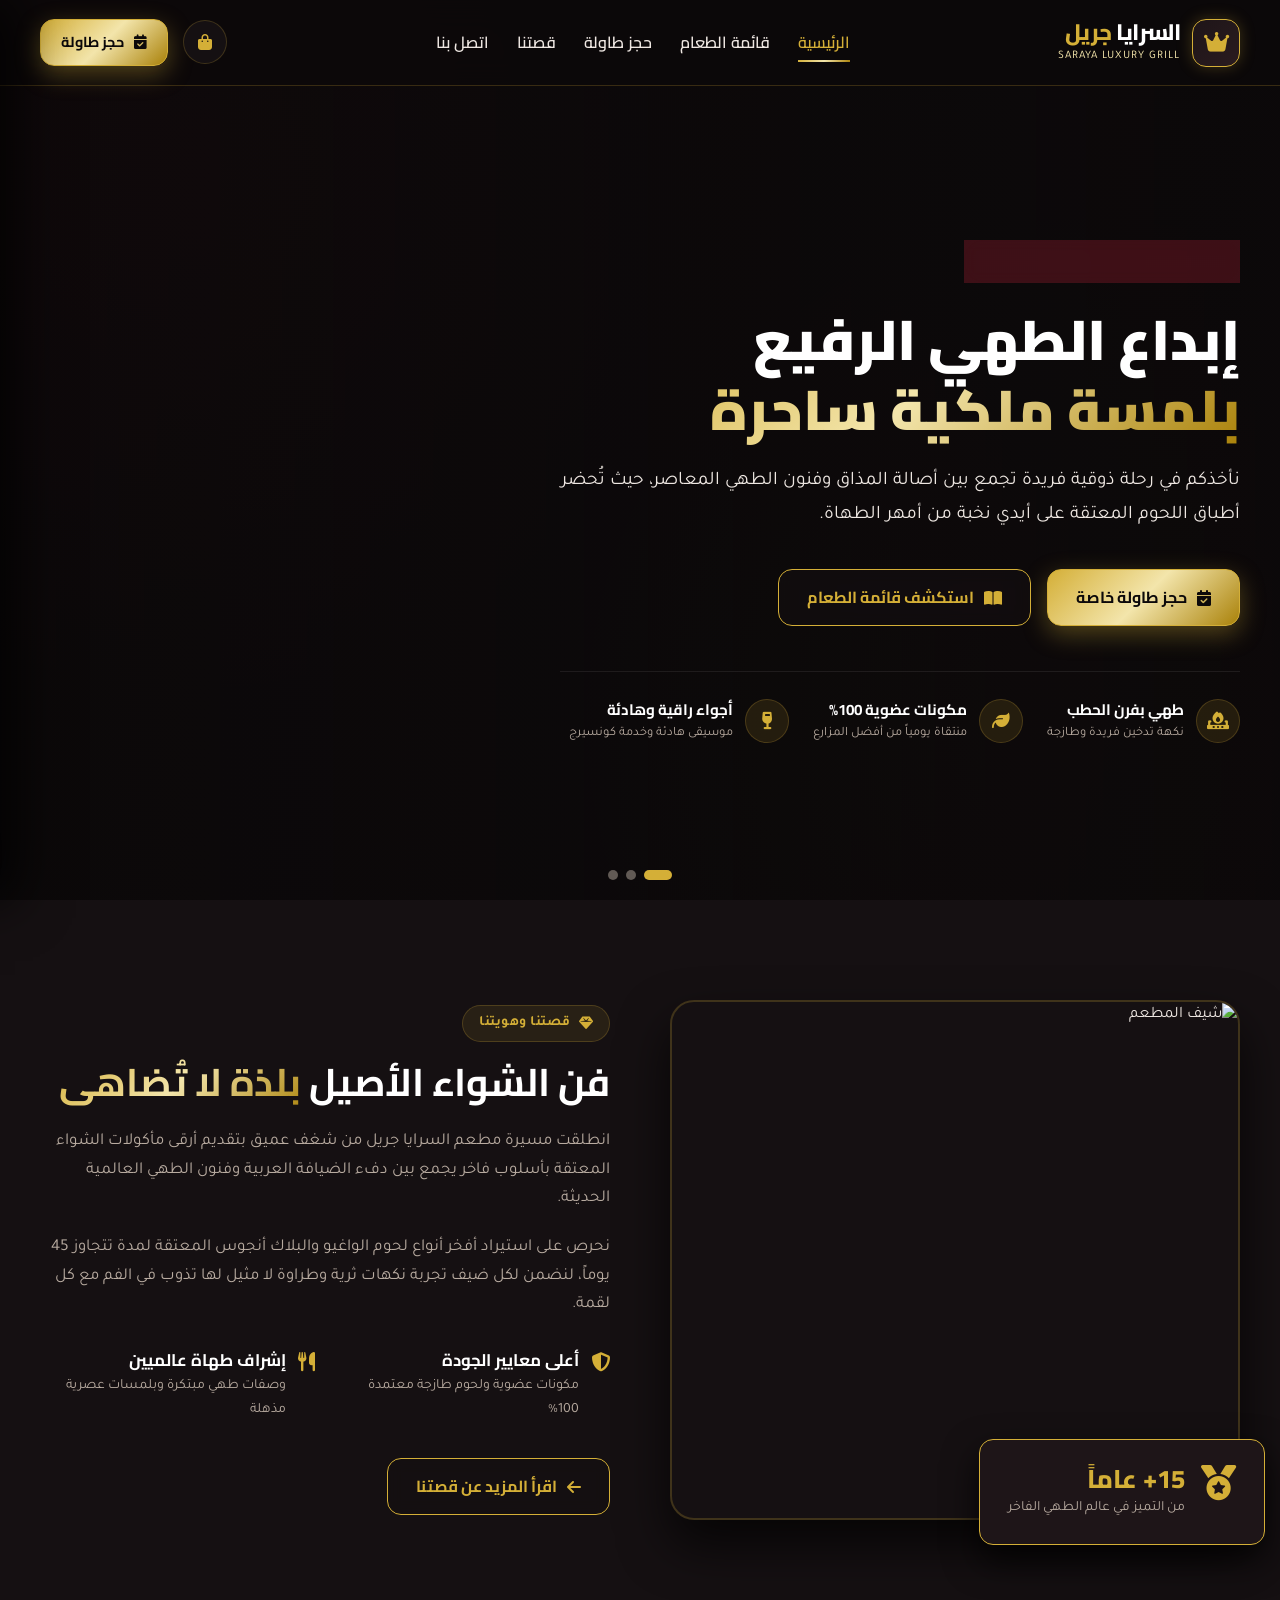
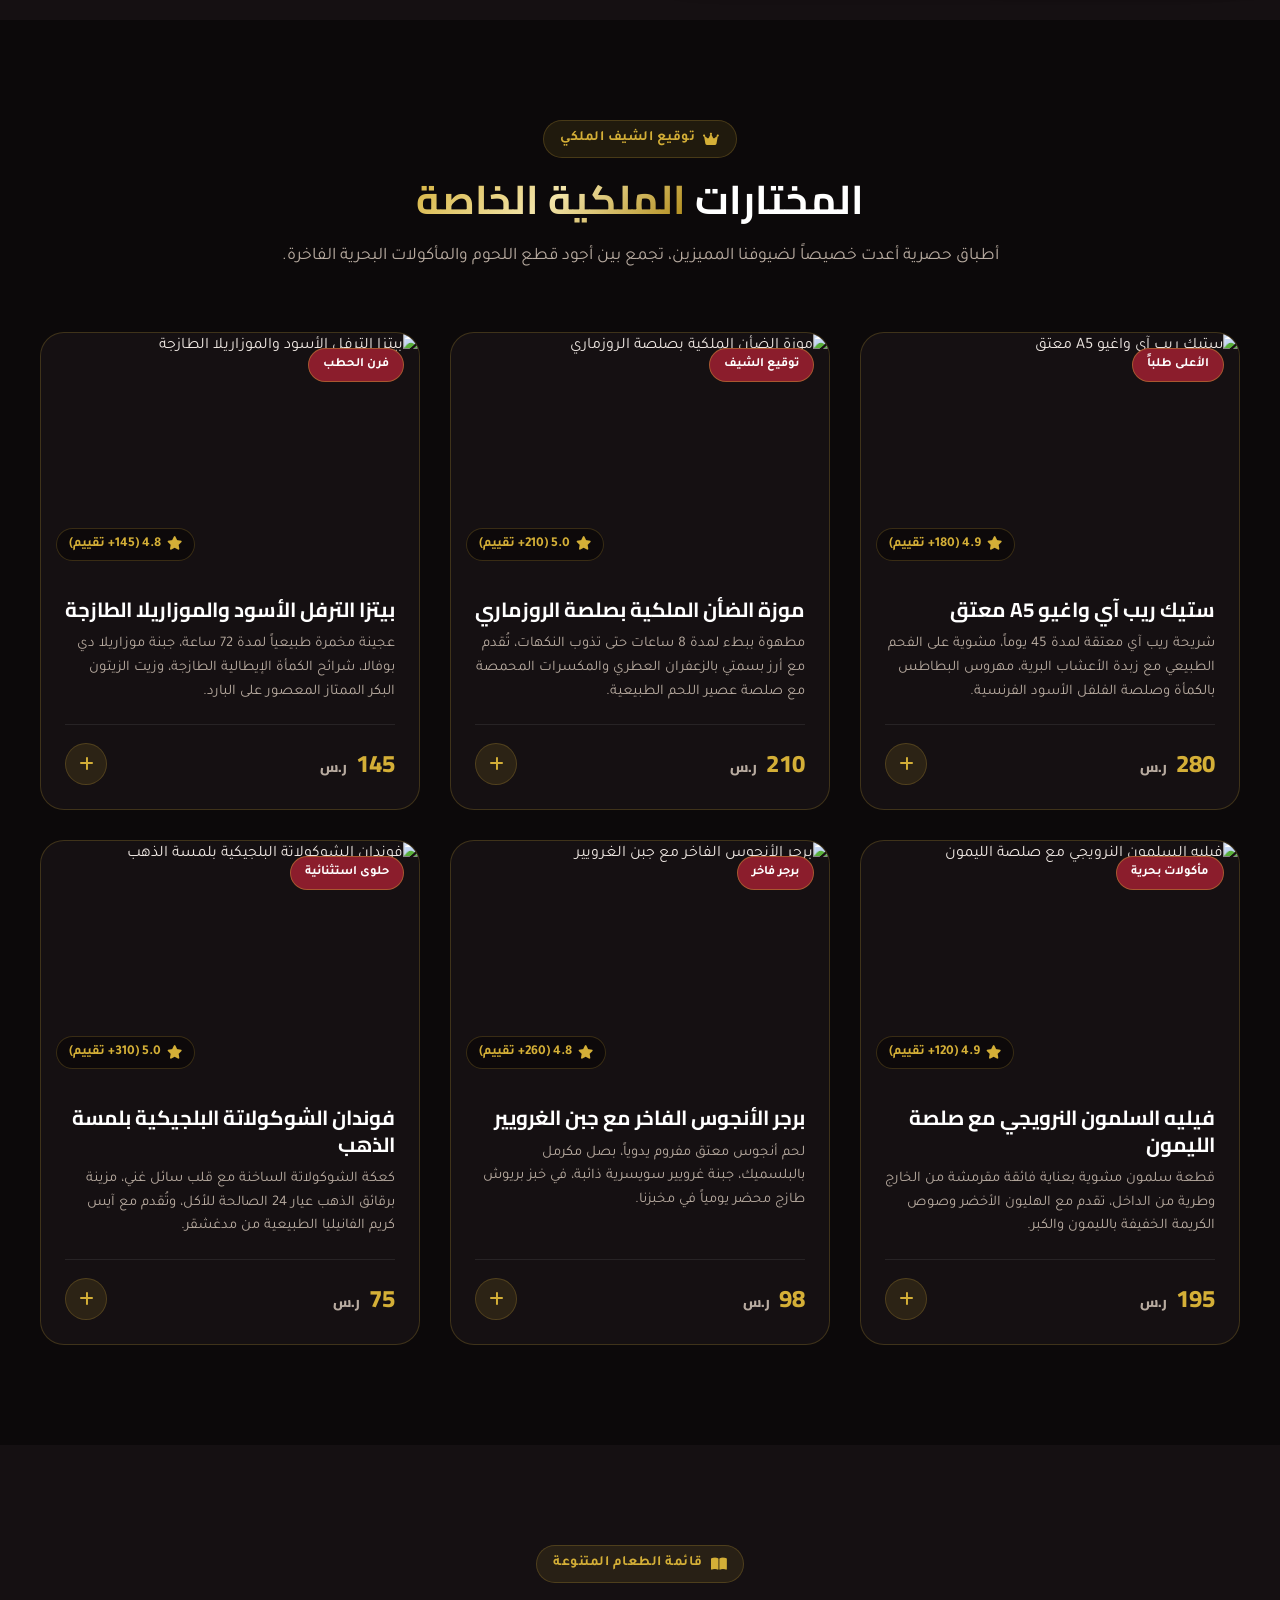
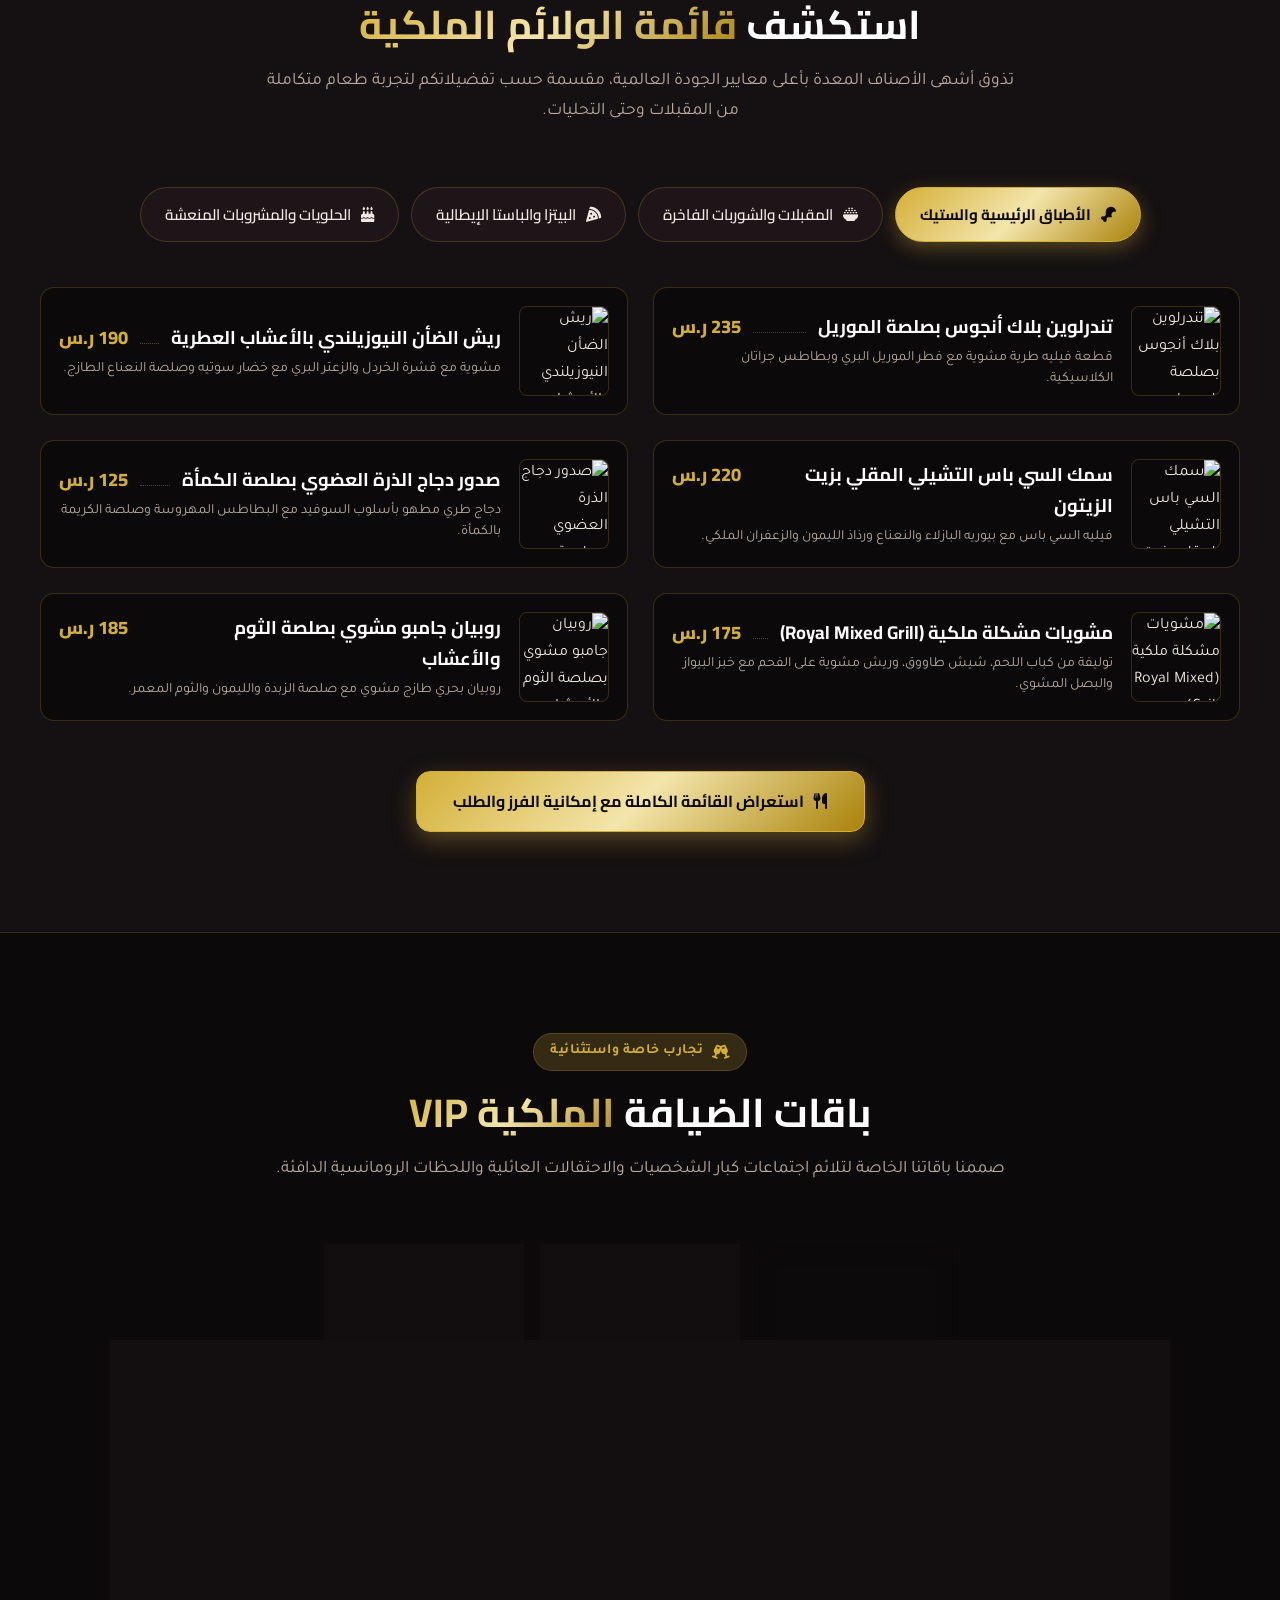
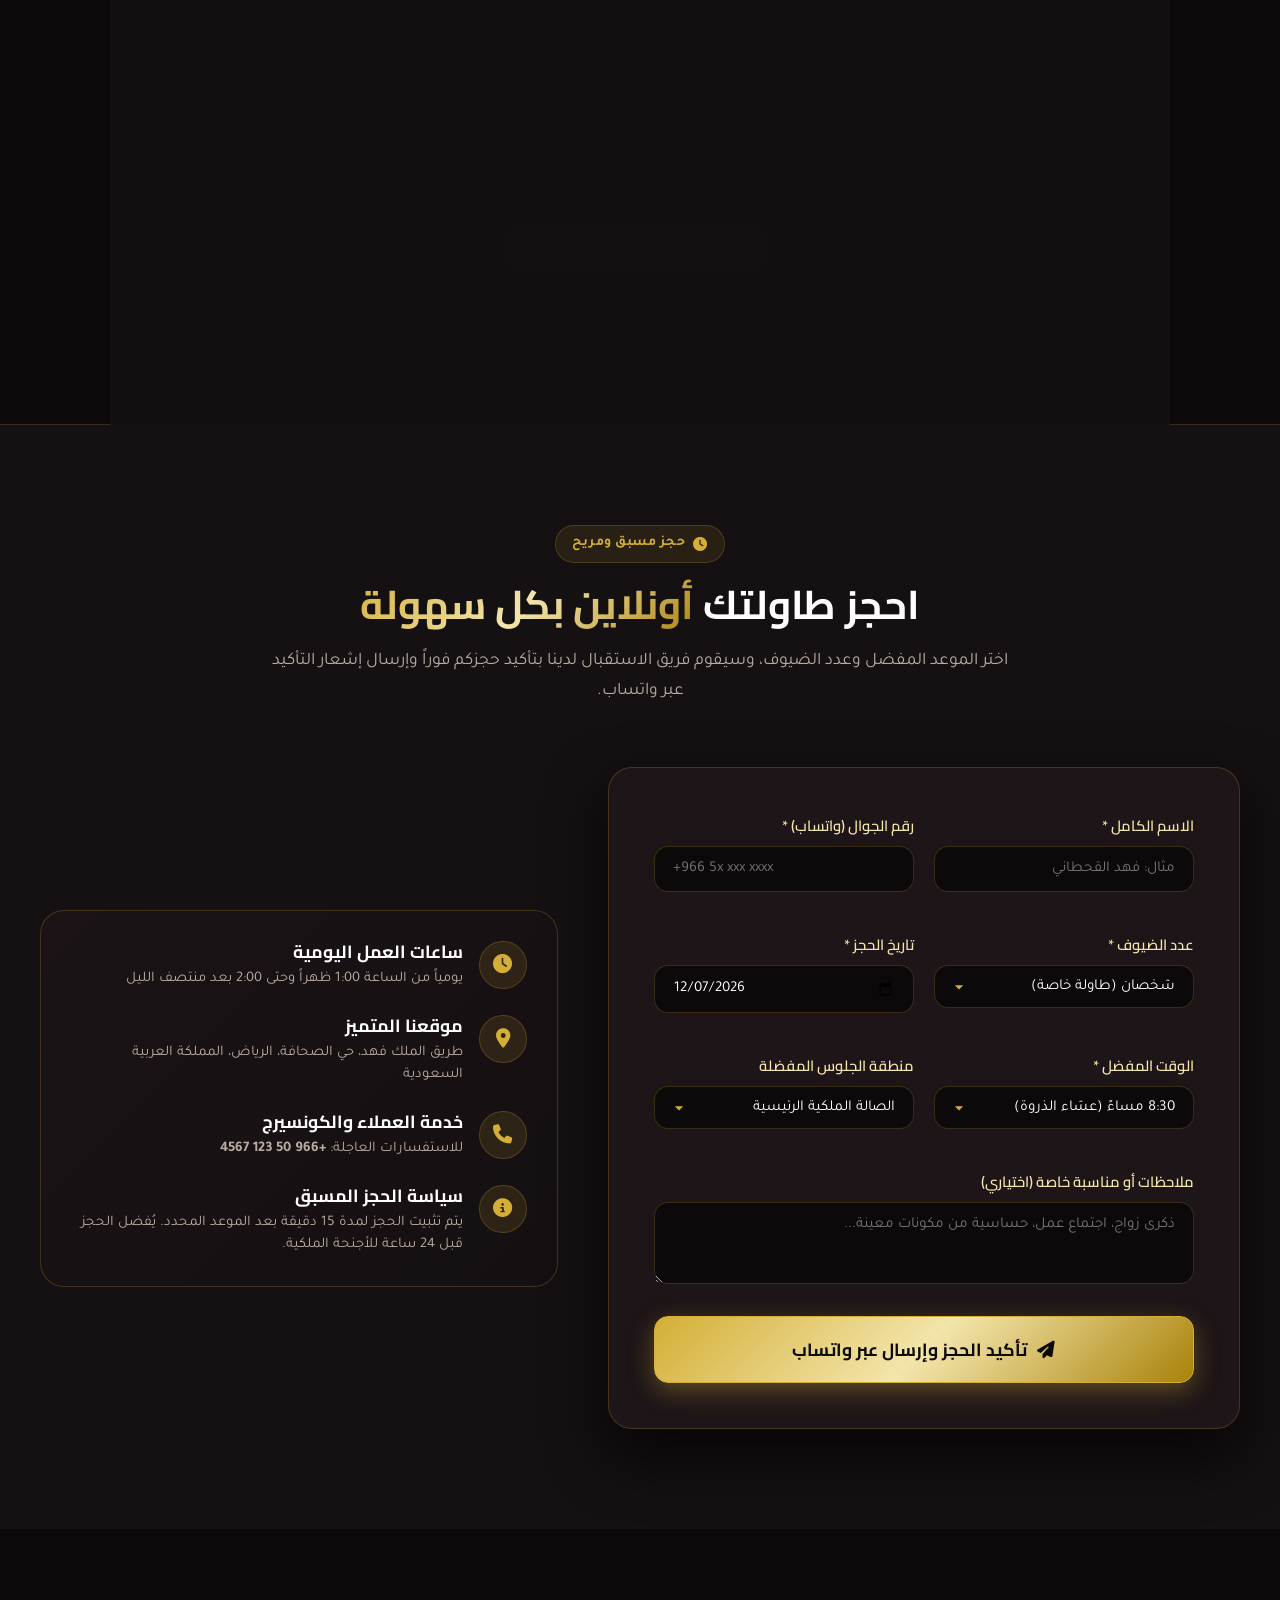
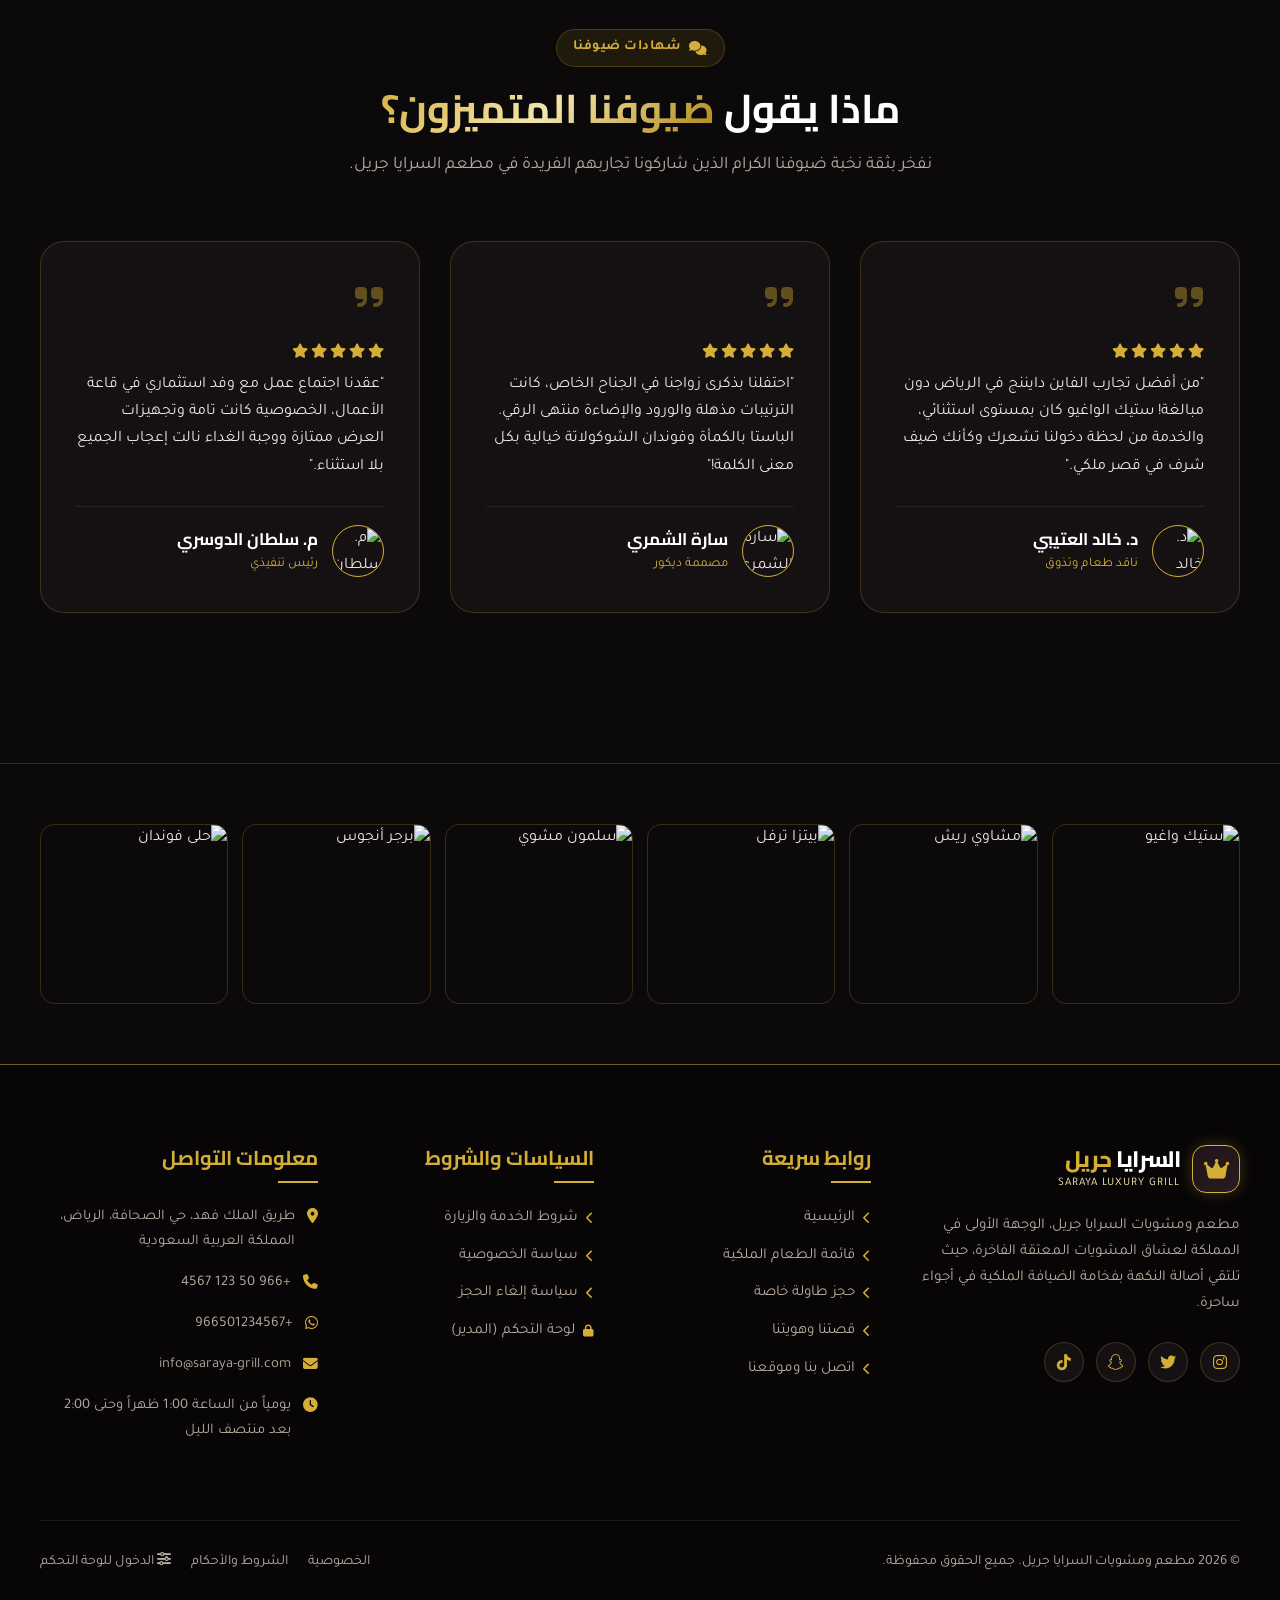
==== index.html @ 63b1f9c8 "Initial commit: Luxury Saraya Grill restaurant with CMS and Cloudflare Pages deployment" ====
<!DOCTYPE html>
<html lang="ar" dir="rtl">
<head>
  <meta charset="UTF-8">
  <meta name="viewport" content="width=device-width, initial-scale=1.0">
  <title data-cms="site_meta_title">مطعم ومشويات السرايا جريل | تجربة المشويات الملكية الفاخرة</title>
  <meta name="description" content="مطعم ومشويات السرايا جريل - أرقى تجارب الطهي والشواء الملكي في المملكة، لحوم معتقة، أطباق عالمية وأجواء فاخرة تناسب النخبة.">
  
  <!-- Font Awesome -->
  <link rel="stylesheet" href="https://cdnjs.cloudflare.com/ajax/libs/font-awesome/6.5.1/css/all.min.css">
  <!-- Swiper CSS -->
  <link rel="stylesheet" href="https://cdn.jsdelivr.net/npm/swiper@11/swiper-bundle.min.css">
  <!-- Custom CSS -->
  <link rel="stylesheet" href="css/style.css">
</head>
<body>

  <!-- ==================== HEADER ==================== -->
  <header class="main-header" id="mainHeader">
    <div class="container header-inner">
      <a href="index.html" class="logo-wrapper">
        <div class="logo-icon">
          <i class="fa-solid fa-crown"></i>
        </div>
        <div class="logo-text">
          <h2 data-cms="brand_name">السرايا <span>جريل</span></h2>
          <p data-cms="brand_sub">SARAYA LUXURY GRILL</p>
        </div>
      </a>

      <nav class="nav-menu">
        <a href="index.html" class="nav-link active">الرئيسية</a>
        <a href="menu.html" class="nav-link">قائمة الطعام</a>
        <a href="reservation.html" class="nav-link">حجز طاولة</a>
        <a href="about.html" class="nav-link">قصتنا</a>
        <a href="contact.html" class="nav-link">اتصل بنا</a>
      </nav>

      <div class="header-actions">
        <button class="cart-toggle-btn" onclick="SarayaApp.toggleCartDrawer(true)" title="سلة الطلبات">
          <i class="fa-solid fa-bag-shopping"></i>
          <span class="cart-badge" style="display:none;">0</span>
        </button>

        <a href="reservation.html" class="btn-luxury" style="padding: 10px 20px; font-size: 0.9rem;">
          <i class="fa-solid fa-calendar-check"></i> حجز طاولة
        </a>

        <div class="mobile-menu-toggle">
          <i class="fa-solid fa-bars"></i>
        </div>
      </div>
    </div>
  </header>

  <!-- ==================== HERO SLIDER ==================== -->
  <section class="hero-slider-section" id="hero">
    <div class="swiper hero-swiper">
      <div class="swiper-wrapper">

        <!-- Slide 1 -->
        <div class="swiper-slide hero-slide" style="background-image: url('https://images.unsplash.com/photo-1544025162-d76694265947?auto=format&fit=crop&w=1920&q=85');">
          <div class="container">
            <div class="hero-slide-content">
              <div class="hero-badge-tag">
                <i class="fa-solid fa-award"></i>
                <span data-cms="hero_badge_1">تجربة طهي استثنائية &bull; نكهات لا تُنسى</span>
              </div>
              <h1 class="hero-title" data-cms="hero_title_1">
                إبداع الطهي الرفيع <em>بلمسة ملكية ساحرة</em>
              </h1>
              <p class="hero-subtitle" data-cms="hero_sub_1">
                نأخذكم في رحلة ذوقية فريدة تجمع بين أصالة المذاق وفنون الطهي المعاصر، حيث تُحضر أطباق اللحوم المعتقة على أيدي نخبة من أمهر الطهاة.
              </p>
              <div class="hero-cta-group">
                <a href="#reservation" class="btn-luxury">
                  <i class="fa-solid fa-calendar-check"></i> حجز طاولة خاصة
                </a>
                <a href="menu.html" class="btn-gold-outline">
                  <i class="fa-solid fa-book-open"></i> استكشف قائمة الطعام
                </a>
              </div>
              <div class="hero-features-strip">
                <div class="hero-feature-item">
                  <div class="icon-circle"><i class="fa-solid fa-fire-burner"></i></div>
                  <div>
                    <div class="feature-title">طهي بفرن الحطب</div>
                    <div class="feature-desc">نكهة تدخين فريدة وطازجة</div>
                  </div>
                </div>
                <div class="hero-feature-item">
                  <div class="icon-circle"><i class="fa-solid fa-leaf"></i></div>
                  <div>
                    <div class="feature-title">مكونات عضوية 100%</div>
                    <div class="feature-desc">منتقاة يومياً من أفضل المزارع</div>
                  </div>
                </div>
                <div class="hero-feature-item">
                  <div class="icon-circle"><i class="fa-solid fa-wine-glass"></i></div>
                  <div>
                    <div class="feature-title">أجواء راقية وهادئة</div>
                    <div class="feature-desc">موسيقى هادئة وخدمة كونسيرج</div>
                  </div>
                </div>
              </div>
            </div>
          </div>
        </div>

        <!-- Slide 2 -->
        <div class="swiper-slide hero-slide" style="background-image: url('https://images.unsplash.com/photo-1517248135467-4c7edcad34c4?auto=format&fit=crop&w=1920&q=85');">
          <div class="container">
            <div class="hero-slide-content">
              <div class="hero-badge-tag">
                <i class="fa-solid fa-champagne-glasses"></i>
                <span data-cms="hero_badge_2">ضيافة فاخرة &bull; مناسبات واحتفالات VIP</span>
              </div>
              <h1 class="hero-title" data-cms="hero_title_2">
                أجواء تنبض بالفخامة <em>لأعز اللحظات</em>
              </h1>
              <p class="hero-subtitle" data-cms="hero_sub_2">
                سواء كنتم تحتفلون بمناسبة سنوية خاصة أو تخططون لعشاء عمل تنفيذي راقٍ، نوفر لكم أجنحة ضيافة ملكية مع خدمة كونسيرج شخصية متكاملة.
              </p>
              <div class="hero-cta-group">
                <a href="#vip" class="btn-luxury">
                  <i class="fa-solid fa-crown"></i> استكشف باقات VIP
                </a>
                <a href="reservation.html" class="btn-gold-outline">
                  <i class="fa-solid fa-door-open"></i> حجز جناح خاص
                </a>
              </div>
            </div>
          </div>
        </div>

        <!-- Slide 3 -->
        <div class="swiper-slide hero-slide" style="background-image: url('https://images.unsplash.com/photo-1550966871-3ed3cdb5ed0c?auto=format&fit=crop&w=1920&q=85');">
          <div class="container">
            <div class="hero-slide-content">
              <div class="hero-badge-tag">
                <i class="fa-solid fa-utensils"></i>
                <span data-cms="hero_badge_3">فنون الطهي العالمية &bull; لحوم واغيو معتقة</span>
              </div>
              <h1 class="hero-title" data-cms="hero_title_3">
                تناغم النكهات <em>وفنون التقديم الراقية</em>
              </h1>
              <p class="hero-subtitle" data-cms="hero_sub_3">
                تذوقوا أطباق الريب آي والستيك الياباني A5 المشوي على الحطب والمبهر بأندر خلطات الأعشاب الطبيعية ولمسات الذهب القابلة للأكل.
              </p>
              <div class="hero-cta-group">
                <a href="menu.html" class="btn-luxury">
                  <i class="fa-solid fa-drumstick-bite"></i> تصفح المشويات
                </a>
                <a href="#reservation" class="btn-gold-outline">
                  <i class="fa-solid fa-phone"></i> تواصل مع الشيف
                </a>
              </div>
            </div>
          </div>
        </div>

      </div>
      <div class="hero-pagination swiper-pagination"></div>
    </div>
  </section>

  <!-- ==================== STORY / ABOUT SECTION ==================== -->
  <section class="section-padding story-section" id="story">
    <div class="container">
      <div class="story-grid">
        <div class="story-image-box">
          <img src="https://images.unsplash.com/photo-1550966871-3ed3cdb5ed0c?auto=format&fit=crop&w=800&q=80" alt="شيف المطعم" class="story-image-main" data-cms-src="story_img">
          <div class="story-badge-card">
            <div class="badge-icon"><i class="fa-solid fa-medal"></i></div>
            <div>
              <h4 data-cms="story_exp_num">15+ عاماً</h4>
              <p data-cms="story_exp_text">من التميز في عالم الطهي الفاخر</p>
            </div>
          </div>
        </div>

        <div class="story-content">
          <div class="section-badge">
            <i class="fa-solid fa-gem"></i> قصتنا وهويتنا
          </div>
          <h2 class="section-title" data-cms="story_title">
            فن الشواء الأصيل <span>بلذة لا تُضاهى</span>
          </h2>
          <p data-cms="story_text_1">
            انطلقت مسيرة مطعم السرايا جريل من شغف عميق بتقديم أرقى مأكولات الشواء المعتقة بأسلوب فاخر يجمع بين دفء الضيافة العربية وفنون الطهي العالمية الحديثة.
          </p>
          <p data-cms="story_text_2">
            نحرص على استيراد أفخر أنواع لحوم الواغيو والبلاك أنجوس المعتقة لمدة تتجاوز 45 يوماً، لنضمن لكل ضيف تجربة نكهات ثرية وطراوة لا مثيل لها تذوب في الفم مع كل لقمة.
          </p>

          <div class="story-features">
            <div class="story-feature">
              <i class="fa-solid fa-shield-halved"></i>
              <div>
                <h5>أعلى معايير الجودة</h5>
                <p>مكونات عضوية ولحوم طازجة معتمدة 100%</p>
              </div>
            </div>
            <div class="story-feature">
              <i class="fa-solid fa-utensils"></i>
              <div>
                <h5>إشراف طهاة عالميين</h5>
                <p>وصفات طهي مبتكرة وبلمسات عصرية مذهلة</p>
              </div>
            </div>
          </div>

          <a href="about.html" class="btn-gold-outline">
            <i class="fa-solid fa-arrow-left"></i> اقرأ المزيد عن قصتنا
          </a>
        </div>
      </div>
    </div>
  </section>

  <!-- ==================== SIGNATURE SPECIALS ==================== -->
  <section class="section-padding specials-section" id="specials">
    <div class="container">
      <div class="section-header">
        <div class="section-badge">
          <i class="fa-solid fa-crown"></i> توقيع الشيف الملكي
        </div>
        <h2 class="section-title">
          المختارات <span>الملكية الخاصة</span>
        </h2>
        <p class="section-desc">
          أطباق حصرية أعدت خصيصاً لضيوفنا المميزين، تجمع بين أجود قطع اللحوم والمأكولات البحرية الفاخرة.
        </p>
      </div>

      <div class="specials-grid" id="specialsGrid">
        <!-- Rendered dynamically by restaurant.js -->
      </div>
    </div>
  </section>

  <!-- ==================== GOURMET MENU TABS ==================== -->
  <section class="section-padding menu-section" id="menu">
    <div class="container">
      <div class="section-header">
        <div class="section-badge">
          <i class="fa-solid fa-book-open"></i> قائمة الطعام المتنوعة
        </div>
        <h2 class="section-title">
          استكشف <span>قائمة الولائم الملكية</span>
        </h2>
        <p class="section-desc">
          تذوق أشهى الأصناف المعدة بأعلى معايير الجودة العالمية، مقسمة حسب تفضيلاتكم لتجربة طعام متكاملة من المقبلات وحتى التحليات.
        </p>
      </div>

      <div class="menu-tabs-wrapper">
        <button class="menu-tab-btn active" data-target="tab-mains">
          <i class="fa-solid fa-drumstick-bite"></i> الأطباق الرئيسية والستيك
        </button>
        <button class="menu-tab-btn" data-target="tab-appetizers">
          <i class="fa-solid fa-bowl-rice"></i> المقبلات والشوربات الفاخرة
        </button>
        <button class="menu-tab-btn" data-target="tab-pizza">
          <i class="fa-solid fa-pizza-slice"></i> البيتزا والباستا الإيطالية
        </button>
        <button class="menu-tab-btn" data-target="tab-desserts">
          <i class="fa-solid fa-cake-candles"></i> الحلويات والمشروبات المنعشة
        </button>
      </div>

      <div id="menuTabsContent">
        <!-- Rendered dynamically by restaurant.js -->
      </div>

      <div class="menu-footer-cta">
        <a href="menu.html" class="btn-luxury" style="padding: 16px 36px;">
          <i class="fa-solid fa-utensils"></i> استعراض القائمة الكاملة مع إمكانية الفرز والطلب
        </a>
      </div>
    </div>
  </section>

  <!-- ==================== VIP PACKAGES SECTION ==================== -->
  <section class="vip-banner-section" id="vip">
    <div class="container">
      <div class="section-header">
        <div class="section-badge" style="background: rgba(212, 175, 55, 0.2);">
          <i class="fa-solid fa-champagne-glasses"></i> تجارب خاصة واستثنائية
        </div>
        <h2 class="section-title">
          باقات الضيافة <span>الملكية VIP</span>
        </h2>
        <p class="section-desc">
          صممنا باقاتنا الخاصة لتلائم اجتماعات كبار الشخصيات والاحتفالات العائلية واللحظات الرومانسية الدافئة.
        </p>
      </div>

      <div class="vip-tabs-nav">
        <button class="vip-tab-btn active" data-pkg="royal">
          <i class="fa-solid fa-gem"></i>
          <span>الأمسية الملكية</span>
          <small>الأكثر طلباً</small>
        </button>
        <button class="vip-tab-btn" data-pkg="business">
          <i class="fa-solid fa-briefcase"></i>
          <span>عشاء الأعمال</span>
          <small>خصوصية تامة</small>
        </button>
        <button class="vip-tab-btn" data-pkg="romantic">
          <i class="fa-solid fa-heart"></i>
          <span>أمسية رومانسية</span>
          <small>طاولة لشخصين</small>
        </button>
      </div>

      <div class="vip-card-display">
        <div class="vip-card-header">
          <div class="vip-price-box">
            <span class="vip-price-num" id="vipPriceNum">1,850</span>
            <span class="vip-price-currency">ر.س</span>
            <span class="vip-price-period" id="vipPricePeriod">/ مناسبة كاملة</span>
          </div>
          <div class="vip-capacity-badge" id="vipCapacityBadge">
            <i class="fa-solid fa-users"></i> حتى 10 ضيوف
          </div>
        </div>

        <p class="vip-pkg-desc" id="vipPkgDesc">
          تجربة فاخرة لا تُنسى في الجناح الملكي الخاص مع طاهٍ مكرس وقائمة طعام متكاملة من 7 أطباق راقية تتضمن الواغيو A5 والكمأة السوداء.
        </p>

        <ul class="vip-features-list" id="vipFeaturesList">
          <li><i class="fa-solid fa-check"></i> طاهٍ شخصي ومساعد مكرسون لطاولتكم طوال الأمسية</li>
          <li><i class="fa-solid fa-check"></i> قائمة تذوق حصرية من 7 أطباق (لحم الواغيو والكمأة الطازجة)</li>
          <li><i class="fa-solid fa-check"></i> مشروبات ترحيبية ومقبلات كانابيه ملكية عند الاستقبال</li>
          <li><i class="fa-solid fa-check"></i> خدمة كونسيرج خاصة وصف سيارات VIP مجاني لجميع الضيوف</li>
        </ul>

        <div class="vip-actions">
          <a href="#" class="btn-luxury" id="vipBookBtn">
            <i class="fa-solid fa-calendar-check"></i> اختيار هذه الباقة والحجز
          </a>
          <a href="#" class="btn-gold-outline" id="vipWaBtn" target="_blank">
            <i class="fa-brands fa-whatsapp"></i> استفسار مباشر عبر واتساب
          </a>
        </div>
      </div>
    </div>
  </section>

  <!-- ==================== RESERVATION FORM ==================== -->
  <section class="section-padding reservation-section" id="reservation">
    <div class="container">
      <div class="section-header">
        <div class="section-badge">
          <i class="fa-solid fa-clock"></i> حجز مسبق ومريح
        </div>
        <h2 class="section-title">
          احجز طاولتك <span>أونلاين بكل سهولة</span>
        </h2>
        <p class="section-desc">
          اختر الموعد المفضل وعدد الضيوف، وسيقوم فريق الاستقبال لدينا بتأكيد حجزكم فوراً وإرسال إشعار التأكيد عبر واتساب.
        </p>
      </div>

      <div class="reservation-grid">
        <div class="reservation-card">
          <form id="reservationForm">
            <div class="form-row">
              <div class="form-group">
                <label class="form-label">الاسم الكامل *</label>
                <input type="text" id="resName" class="form-control" placeholder="مثال: فهد القحطاني" required>
              </div>
              <div class="form-group">
                <label class="form-label">رقم الجوال (واتساب) *</label>
                <input type="tel" id="resPhone" class="form-control" placeholder="+966 5x xxx xxxx" required>
              </div>
            </div>

            <div class="form-row">
              <div class="form-group">
                <label class="form-label">عدد الضيوف *</label>
                <select id="resGuests" class="form-control">
                  <option value="1">شخص واحد</option>
                  <option value="2" selected>شخصان (طاولة خاصة)</option>
                  <option value="3">3 أشخاص</option>
                  <option value="4">4 أشخاص</option>
                  <option value="5">5 أشخاص</option>
                  <option value="6">6 أشخاص (عائلية)</option>
                  <option value="8">8 أشخاص (جناح خاص)</option>
                  <option value="10+">10 أشخاص فأكثر (حفل/وفد)</option>
                </select>
              </div>
              <div class="form-group">
                <label class="form-label">تاريخ الحجز *</label>
                <input type="date" id="resDate" class="form-control" required>
              </div>
            </div>

            <div class="form-row">
              <div class="form-group">
                <label class="form-label">الوقت المفضل *</label>
                <select id="resTime" class="form-control">
                  <option value="1:30 PM">1:30 بعد الظهر (غداء)</option>
                  <option value="2:30 PM">2:30 بعد الظهر (غداء)</option>
                  <option value="4:00 PM">4:00 عصراً</option>
                  <option value="7:00 PM">7:00 مساءً (عشاء مبكر)</option>
                  <option value="8:30 PM" selected>8:30 مساءً (عشاء الذروة)</option>
                  <option value="10:00 PM">10:00 مساءً</option>
                  <option value="11:30 PM">11:30 مساءً</option>
                </select>
              </div>
              <div class="form-group">
                <label class="form-label">منطقة الجلوس المفضلة</label>
                <select id="resZone" class="form-control">
                  <option value="main">الصالة الملكية الرئيسية</option>
                  <option value="terrace">الشرفة الخارجية المطلة (تراس)</option>
                  <option value="vip">الجناح الملكي الخاص VIP</option>
                  <option value="romantic">طاولة رومانسية هادئة</option>
                </select>
              </div>
            </div>

            <div class="form-group">
              <label class="form-label">ملاحظات أو مناسبة خاصة (اختياري)</label>
              <textarea id="resNotes" class="form-control" rows="3" placeholder="ذكرى زواج، اجتماع عمل، حساسية من مكونات معينة..."></textarea>
            </div>

            <button type="submit" class="btn-luxury" style="width: 100%; padding: 16px; font-size: 1.1rem;">
              <i class="fa-solid fa-paper-plane"></i> تأكيد الحجز وإرسال عبر واتساب
            </button>
          </form>
        </div>

        <div class="reservation-info-card">
          <div class="info-item">
            <div class="info-icon"><i class="fa-solid fa-clock"></i></div>
            <div class="info-content">
              <h4>ساعات العمل اليومية</h4>
              <p class="rest-hours">يومياً من الساعة 1:00 ظهراً وحتى 2:00 بعد منتصف الليل</p>
            </div>
          </div>

          <div class="info-item">
            <div class="info-icon"><i class="fa-solid fa-location-dot"></i></div>
            <div class="info-content">
              <h4>موقعنا المتميز</h4>
              <p class="rest-address">طريق الملك فهد، حي الصحافة، الرياض، المملكة العربية السعودية</p>
            </div>
          </div>

          <div class="info-item">
            <div class="info-icon"><i class="fa-solid fa-phone"></i></div>
            <div class="info-content">
              <h4>خدمة العملاء والكونسيرج</h4>
              <p>للاستفسارات العاجلة: <strong class="rest-phone">+966 50 123 4567</strong></p>
            </div>
          </div>

          <div class="info-item">
            <div class="info-icon"><i class="fa-solid fa-circle-info"></i></div>
            <div class="info-content">
              <h4>سياسة الحجز المسبق</h4>
              <p>يتم تثبيت الحجز لمدة 15 دقيقة بعد الموعد المحدد. يُفضل الحجز قبل 24 ساعة للأجنحة الملكية.</p>
            </div>
          </div>
        </div>
      </div>
    </div>
  </section>

  <!-- ==================== TESTIMONIALS ==================== -->
  <section class="section-padding testimonials-section" id="reviews">
    <div class="container">
      <div class="section-header">
        <div class="section-badge">
          <i class="fa-solid fa-comments"></i> شهادات ضيوفنا
        </div>
        <h2 class="section-title">
          ماذا يقول <span>ضيوفنا المتميزون؟</span>
        </h2>
        <p class="section-desc">
          نفخر بثقة نخبة ضيوفنا الكرام الذين شاركونا تجاربهم الفريدة في مطعم السرايا جريل.
        </p>
      </div>

      <div class="swiper reviews-swiper">
        <div class="swiper-wrapper">

          <div class="swiper-slide">
            <div class="testimonial-card">
              <div>
                <div class="quote-icon"><i class="fa-solid fa-quote-right"></i></div>
                <div class="testimonial-stars">
                  <i class="fa-solid fa-star"></i><i class="fa-solid fa-star"></i><i class="fa-solid fa-star"></i><i class="fa-solid fa-star"></i><i class="fa-solid fa-star"></i>
                </div>
                <p class="testimonial-text">
                  "من أفضل تجارب الفاين دايننج في الرياض دون مبالغة! ستيك الواغيو كان بمستوى استثنائي، والخدمة من لحظة دخولنا تشعرك وكأنك ضيف شرف في قصر ملكي."
                </p>
              </div>
              <div class="testimonial-author">
                <img src="https://images.unsplash.com/photo-1507003211169-0a1dd7228f2d?auto=format&fit=crop&w=120&q=80" alt="د. خالد العتيبي" class="author-avatar">
                <div>
                  <div class="author-name">د. خالد العتيبي</div>
                  <div class="author-role">ناقد طعام وتذوق</div>
                </div>
              </div>
            </div>
          </div>

          <div class="swiper-slide">
            <div class="testimonial-card">
              <div>
                <div class="quote-icon"><i class="fa-solid fa-quote-right"></i></div>
                <div class="testimonial-stars">
                  <i class="fa-solid fa-star"></i><i class="fa-solid fa-star"></i><i class="fa-solid fa-star"></i><i class="fa-solid fa-star"></i><i class="fa-solid fa-star"></i>
                </div>
                <p class="testimonial-text">
                  "احتفلنا بذكرى زواجنا في الجناح الخاص، كانت الترتيبات مذهلة والورود والإضاءة منتهى الرقي. الباستا بالكمأة وفوندان الشوكولاتة خيالية بكل معنى الكلمة!"
                </p>
              </div>
              <div class="testimonial-author">
                <img src="https://images.unsplash.com/photo-1534528741775-53994a69daeb?auto=format&fit=crop&w=120&q=80" alt="سارة الشمري" class="author-avatar">
                <div>
                  <div class="author-name">سارة الشمري</div>
                  <div class="author-role">مصممة ديكور</div>
                </div>
              </div>
            </div>
          </div>

          <div class="swiper-slide">
            <div class="testimonial-card">
              <div>
                <div class="quote-icon"><i class="fa-solid fa-quote-right"></i></div>
                <div class="testimonial-stars">
                  <i class="fa-solid fa-star"></i><i class="fa-solid fa-star"></i><i class="fa-solid fa-star"></i><i class="fa-solid fa-star"></i><i class="fa-solid fa-star"></i>
                </div>
                <p class="testimonial-text">
                  "عقدنا اجتماع عمل مع وفد استثماري في قاعة الأعمال، الخصوصية كانت تامة وتجهيزات العرض ممتازة ووجبة الغداء نالت إعجاب الجميع بلا استثناء."
                </p>
              </div>
              <div class="testimonial-author">
                <img src="https://images.unsplash.com/photo-1500648767791-00dcc994a43e?auto=format&fit=crop&w=120&q=80" alt="م. سلطان الدوسري" class="author-avatar">
                <div>
                  <div class="author-name">م. سلطان الدوسري</div>
                  <div class="author-role">رئيس تنفيذي</div>
                </div>
              </div>
            </div>
          </div>

        </div>
        <div class="reviews-pagination swiper-pagination"></div>
      </div>
    </div>
  </section>

  <!-- ==================== GALLERY ==================== -->
  <section class="gallery-section">
    <div class="container">
      <div class="gallery-grid">
        <div class="gallery-item"><img src="https://images.unsplash.com/photo-1544025162-d76694265947?auto=format&fit=crop&w=600&q=80" alt="ستيك واغيو"></div>
        <div class="gallery-item"><img src="https://images.unsplash.com/photo-1555939594-58d7cb561ad1?auto=format&fit=crop&w=600&q=80" alt="مشاوي ريش"></div>
        <div class="gallery-item"><img src="https://images.unsplash.com/photo-1513104890138-7c749659a591?auto=format&fit=crop&w=600&q=80" alt="بيتزا ترفل"></div>
        <div class="gallery-item"><img src="https://images.unsplash.com/photo-1467003909585-2f8a72700288?auto=format&fit=crop&w=600&q=80" alt="سلمون مشوي"></div>
        <div class="gallery-item"><img src="https://images.unsplash.com/photo-1568901346375-23c9450c58cd?auto=format&fit=crop&w=600&q=80" alt="برجر أنجوس"></div>
        <div class="gallery-item"><img src="https://images.unsplash.com/photo-1551024709-8f23befc6f87?auto=format&fit=crop&w=600&q=80" alt="حلى فوندان"></div>
      </div>
    </div>
  </section>

  <!-- ==================== FOOTER ==================== -->
  <footer class="main-footer">
    <div class="container">
      <div class="footer-grid">
        <div class="footer-col">
          <div class="logo-wrapper" style="margin-bottom: 20px;">
            <div class="logo-icon"><i class="fa-solid fa-crown"></i></div>
            <div class="logo-text">
              <h2>السرايا <span>جريل</span></h2>
              <p>SARAYA LUXURY GRILL</p>
            </div>
          </div>
          <p class="footer-desc" data-cms="footer_desc">
            مطعم ومشويات السرايا جريل، الوجهة الأولى في المملكة لعشاق المشويات المعتقة الفاخرة، حيث تلتقي أصالة النكهة بفخامة الضيافة الملكية في أجواء ساحرة.
          </p>
          <div class="footer-social">
            <a href="#" class="social-btn"><i class="fa-brands fa-instagram"></i></a>
            <a href="#" class="social-btn"><i class="fa-brands fa-twitter"></i></a>
            <a href="#" class="social-btn"><i class="fa-brands fa-snapchat"></i></a>
            <a href="#" class="social-btn"><i class="fa-brands fa-tiktok"></i></a>
          </div>
        </div>

        <div class="footer-col">
          <h4>روابط سريعة</h4>
          <ul class="footer-links">
            <li><a href="index.html"><i class="fa-solid fa-chevron-left"></i> الرئيسية</a></li>
            <li><a href="menu.html"><i class="fa-solid fa-chevron-left"></i> قائمة الطعام الملكية</a></li>
            <li><a href="reservation.html"><i class="fa-solid fa-chevron-left"></i> حجز طاولة خاصة</a></li>
            <li><a href="about.html"><i class="fa-solid fa-chevron-left"></i> قصتنا وهويتنا</a></li>
            <li><a href="contact.html"><i class="fa-solid fa-chevron-left"></i> اتصل بنا وموقعنا</a></li>
          </ul>
        </div>

        <div class="footer-col">
          <h4>السياسات والشروط</h4>
          <ul class="footer-links">
            <li><a href="terms.html"><i class="fa-solid fa-chevron-left"></i> شروط الخدمة والزيارة</a></li>
            <li><a href="privacy.html"><i class="fa-solid fa-chevron-left"></i> سياسة الخصوصية</a></li>
            <li><a href="reservation.html#rules"><i class="fa-solid fa-chevron-left"></i> سياسة إلغاء الحجز</a></li>
            <li><a href="admin/index.html"><i class="fa-solid fa-lock"></i> لوحة التحكم (المدير)</a></li>
          </ul>
        </div>

        <div class="footer-col">
          <h4>معلومات التواصل</h4>
          <div class="footer-contact-item">
            <i class="fa-solid fa-location-dot"></i>
            <span class="rest-address">طريق الملك فهد، حي الصحافة، الرياض، المملكة العربية السعودية</span>
          </div>
          <div class="footer-contact-item">
            <i class="fa-solid fa-phone"></i>
            <span class="rest-phone">+966 50 123 4567</span>
          </div>
          <div class="footer-contact-item">
            <i class="fa-brands fa-whatsapp"></i>
            <span class="rest-whatsapp">+966 50 123 4567</span>
          </div>
          <div class="footer-contact-item">
            <i class="fa-solid fa-envelope"></i>
            <span>info@saraya-grill.com</span>
          </div>
          <div class="footer-contact-item">
            <i class="fa-solid fa-clock"></i>
            <span class="rest-hours">يومياً: 1:00 م - 2:00 ص</span>
          </div>
        </div>
      </div>

      <div class="footer-bottom">
        <p>&copy; 2026 مطعم ومشويات السرايا جريل. جميع الحقوق محفوظة.</p>
        <div class="footer-bottom-links">
          <a href="privacy.html">الخصوصية</a>
          <a href="terms.html">الشروط والأحكام</a>
          <a href="admin/index.html"><i class="fa-solid fa-sliders"></i> الدخول للوحة التحكم</a>
        </div>
      </div>
    </div>
  </footer>

  <!-- ==================== CART DRAWER ==================== -->
  <div class="cart-drawer-overlay" id="cartDrawerOverlay" onclick="SarayaApp.toggleCartDrawer(false)"></div>
  <div class="cart-drawer" id="cartDrawer">
    <div class="cart-drawer-header">
      <h3><i class="fa-solid fa-bag-shopping"></i> قائمة طلبك الحالي</h3>
      <button class="cart-drawer-close" onclick="SarayaApp.toggleCartDrawer(false)">
        <i class="fa-solid fa-xmark"></i>
      </button>
    </div>
    <div class="cart-drawer-body" id="cartDrawerBody">
      <!-- Injected by restaurant.js -->
    </div>
    <div class="cart-drawer-footer">
      <div class="cart-total-row">
        <span>المجموع الإجمالي:</span>
        <span class="cart-total-num" id="cartTotalNum">0 ر.س</span>
      </div>
      <button class="btn-luxury" style="width: 100%;" onclick="SarayaApp.checkoutWhatsApp()">
        <i class="fa-brands fa-whatsapp"></i> إرسال الطلب عبر واتساب للتجهيز
      </button>
    </div>
  </div>

  <!-- ==================== DISH DETAIL MODAL ==================== -->
  <div class="dish-modal-overlay" id="dishModalOverlay">
    <div class="dish-modal-box">
      <button class="dish-modal-close" onclick="SarayaApp.closeDishModal()">
        <i class="fa-solid fa-xmark"></i>
      </button>
      <img id="dishModalImg" src="" alt="" class="dish-modal-img">
      <div class="dish-modal-body">
        <div class="dish-modal-top">
          <h3 id="dishModalTitle" style="font-size:1.5rem;">اسم الصنف</h3>
          <div class="dish-modal-price" id="dishModalPrice">0 ر.س</div>
        </div>
        <p class="dish-modal-desc" id="dishModalDesc">وصف الصنف الكامل ومكوناته ومواصفاته الفاخرة.</p>
        <button class="btn-luxury" id="dishModalAddBtn" style="width:100%;">
          <i class="fa-solid fa-plus"></i> إضافة إلى الطلب الآن
        </button>
      </div>
    </div>
  </div>

  <!-- Scripts -->
  <script src="https://cdn.jsdelivr.net/npm/swiper@11/swiper-bundle.min.js"></script>
  <script src="js/restaurant.js"></script>
</body>
</html>
---- css/style.css ----
/* ===================================================================
   مطعم ومشويات السرايا جريل - Saraya Grill Luxury Restaurant
   الملف الرئيسي للأنماط والتصميم الملكي الأصيل
   =================================================================== */

@import url('https://fonts.googleapis.com/css2?family=Cairo:wght@400;600;700;800;900&family=Tajawal:wght@300;400;500;700&display=swap');

:root {
  --bg-main: #0c090a;
  --bg-surface: #151012;
  --bg-surface-elevated: #1e1518;
  --bg-card: rgba(21, 16, 18, 0.85);
  
  --wine-primary: #8b1d2c;
  --wine-hover: #a82337;
  --wine-glow: rgba(139, 29, 44, 0.45);
  
  --gold-accent: #d4af37;
  --gold-hover: #e5c358;
  --gold-light: #f3e5ab;
  --gold-gradient: linear-gradient(135deg, #d4af37 0%, #f3e5ab 50%, #aa820a 100%);
  --gold-glow: rgba(212, 175, 55, 0.25);
  
  --text-main: #ffffff;
  --text-body: #eee7e2;
  --text-muted: #b8aba0;
  
  --border-dark: rgba(212, 175, 55, 0.22);
  --border-dark-strong: rgba(212, 175, 55, 0.5);
  --border-light: rgba(255, 255, 255, 0.08);
  
  --radius-sm: 8px;
  --radius-md: 14px;
  --radius-lg: 24px;
  --radius-full: 9999px;
  
  --font-heading: 'Cairo', sans-serif;
  --font-body: 'Tajawal', sans-serif;
  --transition: all 0.3s cubic-bezier(0.25, 0.8, 0.25, 1);
  --shadow-card: 0 15px 35px rgba(0, 0, 0, 0.6);
  --shadow-gold: 0 8px 30px rgba(212, 175, 55, 0.2);
}

/* Base Reset */
*, *::before, *::after {
  box-sizing: border-box;
  margin: 0;
  padding: 0;
}

html {
  scroll-behavior: smooth;
  font-size: 16px;
  direction: rtl;
}

body {
  font-family: var(--font-body);
  background-color: var(--bg-main);
  color: var(--text-body);
  line-height: 1.7;
  overflow-x: hidden;
  background-image: 
    radial-gradient(circle at 15% 20%, rgba(139, 29, 44, 0.08) 0%, transparent 40%),
    radial-gradient(circle at 85% 80%, rgba(212, 175, 55, 0.05) 0%, transparent 40%);
  background-attachment: fixed;
}

h1, h2, h3, h4, h5, h6 {
  font-family: var(--font-heading);
  color: var(--text-main);
  line-height: 1.3;
  font-weight: 700;
}

a {
  color: inherit;
  text-decoration: none;
  transition: var(--transition);
}

ul {
  list-style: none;
}

img {
  max-width: 100%;
  height: auto;
  display: block;
}

button, input, select, textarea {
  font-family: inherit;
  font-size: inherit;
  color: inherit;
  outline: none;
  border: none;
  background: none;
}

.container {
  width: 100%;
  max-width: 1240px;
  margin-left: auto;
  margin-right: auto;
  padding-left: 20px;
  padding-right: 20px;
}

.section-padding {
  padding: 100px 0;
}

/* ==================== BUTTONS & BADGES ==================== */
.btn-luxury {
  display: inline-flex;
  align-items: center;
  justify-content: center;
  gap: 10px;
  background: var(--gold-gradient);
  color: #0c090a;
  font-family: var(--font-heading);
  font-weight: 700;
  padding: 14px 28px;
  border-radius: var(--radius-md);
  box-shadow: 0 8px 25px rgba(212, 175, 55, 0.35);
  cursor: pointer;
  transition: var(--transition);
  border: 1px solid var(--gold-accent);
}

.btn-luxury:hover {
  transform: translateY(-3px);
  box-shadow: 0 12px 35px rgba(212, 175, 55, 0.55);
  filter: brightness(1.08);
  color: #000;
}

.btn-gold-outline {
  display: inline-flex;
  align-items: center;
  justify-content: center;
  gap: 10px;
  background: rgba(21, 16, 18, 0.6);
  color: var(--gold-accent);
  font-family: var(--font-heading);
  font-weight: 700;
  padding: 14px 28px;
  border-radius: var(--radius-md);
  border: 1.5px solid var(--gold-accent);
  cursor: pointer;
  transition: var(--transition);
  backdrop-filter: blur(8px);
}

.btn-gold-outline:hover {
  background: var(--gold-accent);
  color: #0c090a;
  transform: translateY(-3px);
  box-shadow: 0 10px 25px rgba(212, 175, 55, 0.3);
}

.btn-wine {
  display: inline-flex;
  align-items: center;
  justify-content: center;
  gap: 10px;
  background: linear-gradient(135deg, var(--wine-primary) 0%, #5e111c 100%);
  color: #fff;
  font-family: var(--font-heading);
  font-weight: 700;
  padding: 14px 28px;
  border-radius: var(--radius-md);
  box-shadow: 0 8px 25px var(--wine-glow);
  cursor: pointer;
  transition: var(--transition);
  border: 1px solid rgba(212, 175, 55, 0.3);
}

.btn-wine:hover {
  background: linear-gradient(135deg, var(--wine-hover) 0%, var(--wine-primary) 100%);
  transform: translateY(-3px);
  box-shadow: 0 12px 30px rgba(139, 29, 44, 0.65);
  color: #fff;
}

.section-header {
  text-align: center;
  max-width: 750px;
  margin: 0 auto 60px;
}

.section-badge {
  display: inline-flex;
  align-items: center;
  gap: 8px;
  padding: 6px 16px;
  background: rgba(212, 175, 55, 0.1);
  border: 1px solid var(--border-dark);
  border-radius: var(--radius-full);
  color: var(--gold-accent);
  font-size: 0.88rem;
  font-weight: 600;
  margin-bottom: 16px;
  letter-spacing: 0.5px;
}

.section-title {
  font-size: 2.5rem;
  margin-bottom: 16px;
  position: relative;
}

.section-title span {
  background: var(--gold-gradient);
  -webkit-background-clip: text;
  -webkit-text-fill-color: transparent;
}

.section-desc {
  color: var(--text-muted);
  font-size: 1.1rem;
}

/* ==================== HEADER & NAVBAR ==================== */
.main-header {
  position: fixed;
  top: 0;
  left: 0;
  right: 0;
  z-index: 1000;
  background: rgba(12, 9, 10, 0.88);
  backdrop-filter: blur(15px);
  -webkit-backdrop-filter: blur(15px);
  border-bottom: 1px solid var(--border-dark);
  transition: var(--transition);
}

.header-inner {
  display: flex;
  align-items: center;
  justify-content: space-between;
  height: 85px;
}

.logo-wrapper {
  display: flex;
  align-items: center;
  gap: 12px;
}

.logo-icon {
  width: 48px;
  height: 48px;
  border-radius: var(--radius-md);
  background: linear-gradient(135deg, #1e1518 0%, #2a1b1f 100%);
  border: 1.5px solid var(--gold-accent);
  display: flex;
  align-items: center;
  justify-content: center;
  color: var(--gold-accent);
  font-size: 1.4rem;
  box-shadow: 0 0 15px rgba(212, 175, 55, 0.25);
}

.logo-text h2 {
  font-size: 1.4rem;
  font-weight: 800;
  color: #fff;
  letter-spacing: -0.5px;
}

.logo-text h2 span {
  color: var(--gold-accent);
}

.logo-text p {
  font-size: 0.72rem;
  color: var(--gold-light);
  letter-spacing: 1px;
}

.nav-menu {
  display: flex;
  align-items: center;
  gap: 28px;
}

.nav-link {
  font-family: var(--font-heading);
  font-weight: 600;
  font-size: 1rem;
  color: var(--text-body);
  position: relative;
  padding: 6px 0;
}

.nav-link::after {
  content: '';
  position: absolute;
  bottom: 0;
  left: 0;
  right: 0;
  height: 2px;
  background: var(--gold-gradient);
  transform: scaleX(0);
  transition: var(--transition);
}

.nav-link:hover, .nav-link.active {
  color: var(--gold-accent);
}

.nav-link:hover::after, .nav-link.active::after {
  transform: scaleX(1);
}

.header-actions {
  display: flex;
  align-items: center;
  gap: 15px;
}

.cart-toggle-btn {
  position: relative;
  width: 44px;
  height: 44px;
  border-radius: 50%;
  background: var(--bg-surface);
  border: 1px solid var(--border-dark);
  color: var(--gold-accent);
  display: flex;
  align-items: center;
  justify-content: center;
  cursor: pointer;
  transition: var(--transition);
}

.cart-toggle-btn:hover {
  background: var(--bg-surface-elevated);
  transform: translateY(-2px);
  border-color: var(--gold-accent);
}

.cart-badge {
  position: absolute;
  top: -4px;
  right: -4px;
  background: var(--wine-primary);
  color: #fff;
  font-size: 0.75rem;
  font-weight: 700;
  width: 20px;
  height: 20px;
  border-radius: 50%;
  display: flex;
  align-items: center;
  justify-content: center;
  border: 2px solid var(--bg-main);
}

.mobile-menu-toggle {
  display: none;
  font-size: 1.4rem;
  color: var(--gold-accent);
  cursor: pointer;
  padding: 8px;
}

/* ==================== HERO SLIDER ==================== */
.hero-slider-section {
  position: relative;
  padding-top: 85px;
  min-height: 100vh;
  display: flex;
  align-items: center;
  overflow: hidden;
}

.hero-swiper {
  width: 100%;
  height: 100%;
}

.hero-slide {
  position: relative;
  min-height: calc(100vh - 85px);
  background-size: cover;
  background-position: center;
  display: flex;
  align-items: center;
  padding: 100px 0;
}

.hero-slide::before {
  content: '';
  position: absolute;
  inset: 0;
  background: linear-gradient(
    to left,
    rgba(12, 9, 10, 0.95) 0%,
    rgba(12, 9, 10, 0.8) 50%,
    rgba(12, 9, 10, 0.6) 100%
  );
  z-index: 1;
}

.hero-slide-content {
  position: relative;
  z-index: 2;
  max-width: 680px;
}

.hero-badge-tag {
  display: inline-flex;
  align-items: center;
  gap: 10px;
  padding: 8px 18px;
  background: rgba(139, 29, 44, 0.4);
  border: 1px solid rgba(212, 175, 55, 0.4);
  border-radius: var(--radius-full);
  color: var(--gold-light);
  font-size: 0.9rem;
  margin-bottom: 22px;
  backdrop-filter: blur(6px);
}

.hero-title {
  font-size: 3.5rem;
  font-weight: 900;
  margin-bottom: 20px;
  line-height: 1.25;
}

.hero-title em {
  font-style: normal;
  display: block;
  background: var(--gold-gradient);
  -webkit-background-clip: text;
  -webkit-text-fill-color: transparent;
}

.hero-subtitle {
  font-size: 1.2rem;
  color: var(--text-body);
  margin-bottom: 35px;
  line-height: 1.8;
}

.hero-cta-group {
  display: flex;
  align-items: center;
  gap: 16px;
  flex-wrap: wrap;
  margin-bottom: 45px;
}

.hero-features-strip {
  display: flex;
  align-items: center;
  gap: 24px;
  padding-top: 25px;
  border-top: 1px solid var(--border-light);
  flex-wrap: wrap;
}

.hero-feature-item {
  display: flex;
  align-items: center;
  gap: 12px;
}

.icon-circle {
  width: 44px;
  height: 44px;
  border-radius: 50%;
  background: rgba(212, 175, 55, 0.12);
  border: 1px solid var(--border-dark);
  color: var(--gold-accent);
  display: flex;
  align-items: center;
  justify-content: center;
  font-size: 1.1rem;
}

.feature-title {
  font-family: var(--font-heading);
  font-weight: 700;
  font-size: 0.95rem;
  color: #fff;
}

.feature-desc {
  font-size: 0.8rem;
  color: var(--text-muted);
}

/* ==================== STORY / ABOUT PREVIEW ==================== */
.story-section {
  background: var(--bg-surface);
  position: relative;
  overflow: hidden;
}

.story-grid {
  display: grid;
  grid-template-columns: 1fr 1fr;
  gap: 60px;
  align-items: center;
}

.story-image-box {
  position: relative;
}

.story-image-main {
  width: 100%;
  height: 520px;
  object-fit: cover;
  border-radius: var(--radius-lg);
  border: 2px solid var(--border-dark);
  box-shadow: 0 25px 50px rgba(0,0,0,0.7);
}

.story-badge-card {
  position: absolute;
  bottom: -25px;
  right: -25px;
  background: var(--bg-surface-elevated);
  border: 1.5px solid var(--gold-accent);
  padding: 22px 28px;
  border-radius: var(--radius-md);
  box-shadow: 0 15px 35px rgba(0,0,0,0.8);
  display: flex;
  align-items: center;
  gap: 16px;
}

.story-badge-card .badge-icon {
  font-size: 2.2rem;
  color: var(--gold-accent);
}

.story-badge-card h4 {
  font-size: 1.6rem;
  color: var(--gold-accent);
  font-weight: 800;
}

.story-badge-card p {
  font-size: 0.88rem;
  color: var(--text-muted);
}

.story-content h2 {
  font-size: 2.4rem;
  margin-bottom: 20px;
  line-height: 1.3;
}

.story-content p {
  color: var(--text-muted);
  font-size: 1.05rem;
  margin-bottom: 20px;
}

.story-features {
  display: grid;
  grid-template-columns: 1fr 1fr;
  gap: 20px;
  margin-top: 30px;
  margin-bottom: 35px;
}

.story-feature {
  display: flex;
  align-items: flex-start;
  gap: 12px;
}

.story-feature i {
  color: var(--gold-accent);
  font-size: 1.2rem;
  margin-top: 3px;
}

.story-feature h5 {
  font-size: 1.05rem;
  margin-bottom: 4px;
}

.story-feature p {
  font-size: 0.88rem;
  margin-bottom: 0;
}

/* ==================== SPECIALS / SIGNATURE CARDS ==================== */
.specials-section {
  position: relative;
}

.specials-grid {
  display: grid;
  grid-template-columns: repeat(auto-fit, minmax(350px, 1fr));
  gap: 30px;
}

.special-card {
  background: var(--bg-surface);
  border: 1px solid var(--border-dark);
  border-radius: var(--radius-lg);
  overflow: hidden;
  transition: var(--transition);
  display: flex;
  flex-direction: column;
  position: relative;
}

.special-card:hover {
  transform: translateY(-8px);
  border-color: var(--gold-accent);
  box-shadow: 0 20px 40px rgba(0,0,0,0.8), var(--shadow-gold);
}

.special-img-wrapper {
  position: relative;
  height: 240px;
  overflow: hidden;
}

.special-img-wrapper img {
  width: 100%;
  height: 100%;
  object-fit: cover;
  transition: transform 0.6s ease;
}

.special-card:hover .special-img-wrapper img {
  transform: scale(1.08);
}

.special-tag {
  position: absolute;
  top: 15px;
  right: 15px;
  background: var(--wine-primary);
  color: #fff;
  padding: 5px 14px;
  border-radius: var(--radius-full);
  font-size: 0.8rem;
  font-weight: 700;
  border: 1px solid rgba(212, 175, 55, 0.4);
}

.special-rating {
  position: absolute;
  bottom: 12px;
  left: 15px;
  background: rgba(12, 9, 10, 0.85);
  backdrop-filter: blur(5px);
  padding: 4px 12px;
  border-radius: var(--radius-full);
  display: flex;
  align-items: center;
  gap: 6px;
  color: var(--gold-accent);
  font-size: 0.85rem;
  font-weight: 700;
  border: 1px solid var(--border-dark);
}

.special-body {
  padding: 24px;
  flex: 1;
  display: flex;
  flex-direction: column;
}

.special-title {
  font-size: 1.28rem;
  margin-bottom: 10px;
  transition: var(--transition);
}

.special-card:hover .special-title {
  color: var(--gold-accent);
}

.special-desc {
  color: var(--text-muted);
  font-size: 0.92rem;
  line-height: 1.6;
  margin-bottom: 20px;
  flex: 1;
}

.special-footer {
  display: flex;
  align-items: center;
  justify-content: space-between;
  padding-top: 18px;
  border-top: 1px solid var(--border-light);
}

.special-price {
  font-family: var(--font-heading);
  font-size: 1.5rem;
  font-weight: 800;
  color: var(--gold-accent);
}

.special-price small {
  font-size: 0.88rem;
  color: var(--text-muted);
  margin-right: 4px;
}

.btn-quick-order {
  width: 42px;
  height: 42px;
  border-radius: 50%;
  background: rgba(212, 175, 55, 0.12);
  border: 1px solid var(--border-dark);
  color: var(--gold-accent);
  display: flex;
  align-items: center;
  justify-content: center;
  cursor: pointer;
  transition: var(--transition);
}

.btn-quick-order:hover {
  background: var(--gold-accent);
  color: #0c090a;
  transform: scale(1.1);
  box-shadow: 0 4px 15px rgba(212, 175, 55, 0.4);
}

/* ==================== MENU TABS & ITEMS ==================== */
.menu-section {
  background: var(--bg-surface);
}

.menu-tabs-wrapper {
  display: flex;
  align-items: center;
  justify-content: center;
  gap: 12px;
  flex-wrap: wrap;
  margin-bottom: 45px;
}

.menu-tab-btn {
  display: inline-flex;
  align-items: center;
  gap: 10px;
  padding: 12px 24px;
  border-radius: var(--radius-full);
  background: var(--bg-surface-elevated);
  border: 1px solid var(--border-dark);
  color: var(--text-body);
  font-family: var(--font-heading);
  font-weight: 600;
  font-size: 0.95rem;
  cursor: pointer;
  transition: var(--transition);
}

.menu-tab-btn:hover {
  border-color: var(--gold-accent);
  color: var(--gold-accent);
  transform: translateY(-2px);
}

.menu-tab-btn.active {
  background: var(--gold-gradient);
  color: #0c090a;
  border-color: var(--gold-accent);
  font-weight: 700;
  box-shadow: 0 6px 20px rgba(212, 175, 55, 0.35);
}

.menu-items-grid {
  display: grid;
  grid-template-columns: repeat(auto-fit, minmax(460px, 1fr));
  gap: 25px;
}

.menu-item-row {
  display: flex;
  align-items: center;
  gap: 18px;
  padding: 18px;
  background: var(--bg-main);
  border: 1px solid var(--border-dark);
  border-radius: var(--radius-md);
  transition: var(--transition);
  cursor: pointer;
}

.menu-item-row:hover {
  border-color: var(--gold-accent);
  transform: translateX(-4px);
  box-shadow: 0 10px 25px rgba(0, 0, 0, 0.5);
}

.menu-item-thumb {
  width: 90px;
  height: 90px;
  flex-shrink: 0;
  border-radius: var(--radius-sm);
  overflow: hidden;
  border: 1px solid var(--border-dark);
}

.menu-item-thumb img {
  width: 100%;
  height: 100%;
  object-fit: cover;
  transition: transform 0.5s ease;
}

.menu-item-row:hover .menu-item-thumb img {
  transform: scale(1.1);
}

.menu-item-info {
  flex: 1;
}

.menu-item-top {
  display: flex;
  align-items: baseline;
  justify-content: space-between;
  margin-bottom: 6px;
}

.menu-item-title {
  font-family: var(--font-heading);
  font-size: 1.15rem;
  font-weight: 700;
  color: #fff;
}

.menu-item-row:hover .menu-item-title {
  color: var(--gold-accent);
}

.menu-item-dots {
  flex: 1;
  border-bottom: 1px dotted rgba(212, 175, 55, 0.35);
  margin: 0 12px;
}

.menu-item-price {
  font-family: var(--font-heading);
  font-size: 1.15rem;
  font-weight: 800;
  color: var(--gold-accent);
  white-space: nowrap;
}

.menu-item-desc {
  color: var(--text-muted);
  font-size: 0.88rem;
  line-height: 1.5;
  margin: 0;
}

.menu-footer-cta {
  text-align: center;
  margin-top: 50px;
}

/* ==================== VIP PACKAGES SECTION ==================== */
.vip-banner-section {
  position: relative;
  padding: 100px 0;
  background: 
    linear-gradient(rgba(12, 9, 10, 0.92), rgba(12, 9, 10, 0.92)),
    url('https://images.unsplash.com/photo-1544025162-d76694265947?auto=format&fit=crop&w=1920&q=80') center/cover fixed;
  border-top: 1px solid var(--border-dark);
  border-bottom: 1px solid var(--border-dark);
}

.vip-tabs-nav {
  display: flex;
  justify-content: center;
  gap: 16px;
  flex-wrap: wrap;
  margin-bottom: 45px;
}

.vip-tab-btn {
  display: flex;
  flex-direction: column;
  align-items: center;
  gap: 6px;
  padding: 16px 28px;
  background: rgba(21, 16, 18, 0.85);
  border: 1.5px solid var(--border-dark);
  border-radius: var(--radius-md);
  color: var(--text-body);
  cursor: pointer;
  transition: var(--transition);
  min-width: 200px;
  backdrop-filter: blur(8px);
}

.vip-tab-btn i {
  font-size: 1.5rem;
  color: var(--gold-accent);
}

.vip-tab-btn span {
  font-family: var(--font-heading);
  font-weight: 700;
  font-size: 1.05rem;
}

.vip-tab-btn small {
  font-size: 0.78rem;
  color: var(--text-muted);
}

.vip-tab-btn.active {
  background: rgba(139, 29, 44, 0.5);
  border-color: var(--gold-accent);
  box-shadow: 0 0 25px rgba(212, 175, 55, 0.35);
}

.vip-tab-btn.active span {
  color: var(--gold-accent);
}

.vip-card-display {
  max-width: 880px;
  margin: 0 auto;
  background: rgba(21, 16, 18, 0.95);
  border: 2px solid var(--gold-accent);
  border-radius: var(--radius-lg);
  padding: 45px;
  box-shadow: 0 25px 60px rgba(0,0,0,0.8), var(--shadow-gold);
  backdrop-filter: blur(15px);
}

.vip-card-header {
  display: flex;
  align-items: center;
  justify-content: space-between;
  border-bottom: 1px solid var(--border-dark);
  padding-bottom: 25px;
  margin-bottom: 25px;
  flex-wrap: wrap;
  gap: 20px;
}

.vip-price-box {
  display: flex;
  align-items: baseline;
  gap: 8px;
}

.vip-price-num {
  font-size: 3rem;
  font-family: var(--font-heading);
  font-weight: 900;
  color: var(--gold-accent);
}

.vip-price-currency {
  font-size: 1.2rem;
  color: var(--gold-light);
}

.vip-price-period {
  font-size: 0.9rem;
  color: var(--text-muted);
}

.vip-capacity-badge {
  display: inline-flex;
  align-items: center;
  gap: 8px;
  padding: 8px 18px;
  background: rgba(212, 175, 55, 0.15);
  border: 1px solid var(--gold-accent);
  border-radius: var(--radius-full);
  color: var(--gold-accent);
  font-weight: 700;
  font-size: 0.92rem;
}

.vip-pkg-desc {
  font-size: 1.15rem;
  color: var(--text-body);
  margin-bottom: 30px;
  line-height: 1.7;
}

.vip-features-list {
  display: grid;
  grid-template-columns: 1fr 1fr;
  gap: 16px;
  margin-bottom: 35px;
}

.vip-features-list li {
  display: flex;
  align-items: flex-start;
  gap: 12px;
  font-size: 0.98rem;
  color: #fff;
}

.vip-features-list li i {
  color: var(--gold-accent);
  margin-top: 4px;
}

.vip-actions {
  display: flex;
  align-items: center;
  gap: 16px;
  flex-wrap: wrap;
}

/* ==================== RESERVATION SECTION ==================== */
.reservation-section {
  position: relative;
  background: var(--bg-surface);
}

.reservation-grid {
  display: grid;
  grid-template-columns: 1.1fr 0.9fr;
  gap: 50px;
  align-items: center;
}

.reservation-card {
  background: var(--bg-surface-elevated);
  border: 1.5px solid var(--border-dark);
  border-radius: var(--radius-lg);
  padding: 45px;
  box-shadow: 0 25px 60px rgba(0, 0, 0, 0.7);
  position: relative;
  transition: var(--transition);
}

.form-row {
  display: grid;
  grid-template-columns: 1fr 1fr;
  gap: 20px;
  margin-bottom: 20px;
}

.form-group {
  margin-bottom: 20px;
}

.form-label {
  display: block;
  font-family: var(--font-heading);
  font-size: 0.92rem;
  font-weight: 600;
  color: var(--gold-light);
  margin-bottom: 8px;
}

.form-control {
  width: 100%;
  padding: 13px 18px;
  background: var(--bg-main);
  border: 1.5px solid var(--border-dark);
  border-radius: var(--radius-md);
  color: #fff;
  font-size: 0.95rem;
  transition: var(--transition);
}

.form-control:focus {
  border-color: var(--gold-accent);
  box-shadow: 0 0 15px rgba(212, 175, 55, 0.25);
}

select.form-control {
  appearance: none;
  background-image: url("data:image/svg+xml;charset=UTF-8,%3csvg xmlns='http://www.w3.org/2000/svg' viewBox='0 0 24 24' fill='%23d4af37'%3e%3cpath d='M7 10l5 5 5-5z'/%3e%3c/svg%3e");
  background-repeat: no-repeat;
  background-position: left 14px center;
  background-size: 20px;
  padding-left: 40px;
}

.reservation-info-card {
  padding: 30px;
  background: linear-gradient(135deg, rgba(30, 21, 24, 0.7) 0%, rgba(21, 16, 18, 0.9) 100%);
  border: 1px solid var(--border-dark);
  border-radius: var(--radius-lg);
}

.info-item {
  display: flex;
  align-items: flex-start;
  gap: 16px;
  margin-bottom: 25px;
}

.info-item:last-child {
  margin-bottom: 0;
}

.info-icon {
  width: 48px;
  height: 48px;
  border-radius: 50%;
  background: rgba(212, 175, 55, 0.12);
  border: 1px solid var(--border-dark);
  color: var(--gold-accent);
  display: flex;
  align-items: center;
  justify-content: center;
  font-size: 1.2rem;
  flex-shrink: 0;
}

.info-content h4 {
  font-size: 1.1rem;
  margin-bottom: 4px;
}

.info-content p {
  color: var(--text-muted);
  font-size: 0.92rem;
  line-height: 1.5;
}

/* ==================== TESTIMONIALS / REVIEWS ==================== */
.testimonials-section {
  position: relative;
  overflow: hidden;
}

.reviews-swiper {
  padding-bottom: 50px !important;
}

.testimonial-card {
  background: var(--bg-surface);
  border: 1px solid var(--border-dark);
  border-radius: var(--radius-lg);
  padding: 35px;
  display: flex;
  flex-direction: column;
  justify-content: space-between;
  min-height: 280px;
  transition: var(--transition);
}

.testimonial-card:hover {
  border-color: var(--gold-accent);
  transform: translateY(-5px);
  box-shadow: 0 15px 35px rgba(0,0,0,0.6);
}

.quote-icon {
  font-size: 2rem;
  color: var(--gold-accent);
  opacity: 0.4;
  margin-bottom: 12px;
}

.testimonial-stars {
  color: var(--gold-accent);
  font-size: 0.9rem;
  margin-bottom: 14px;
  display: flex;
  gap: 3px;
}

.testimonial-text {
  color: var(--text-body);
  font-size: 1rem;
  line-height: 1.7;
  margin-bottom: 25px;
}

.testimonial-author {
  display: flex;
  align-items: center;
  gap: 14px;
  border-top: 1px solid var(--border-light);
  padding-top: 18px;
}

.author-avatar {
  width: 52px;
  height: 52px;
  border-radius: 50%;
  object-fit: cover;
  border: 1.5px solid var(--gold-accent);
}

.author-name {
  font-family: var(--font-heading);
  font-weight: 700;
  font-size: 1.05rem;
  color: #fff;
}

.author-role {
  font-size: 0.82rem;
  color: var(--gold-accent);
}

/* Swiper Pagination Styling */
.swiper-pagination-bullet {
  background: var(--text-muted) !important;
  opacity: 0.5;
  width: 10px;
  height: 10px;
  transition: var(--transition);
}

.swiper-pagination-bullet-active {
  background: var(--gold-accent) !important;
  opacity: 1;
  width: 28px;
  border-radius: 6px;
}

/* ==================== GALLERY ==================== */
.gallery-section {
  padding: 60px 0;
  border-top: 1px solid var(--border-dark);
}

.gallery-grid {
  display: grid;
  grid-template-columns: repeat(6, 1fr);
  gap: 14px;
}

.gallery-item {
  position: relative;
  height: 180px;
  border-radius: var(--radius-md);
  overflow: hidden;
  border: 1px solid var(--border-dark);
}

.gallery-item img {
  width: 100%;
  height: 100%;
  object-fit: cover;
  transition: transform 0.6s ease;
}

.gallery-item:hover img {
  transform: scale(1.15);
}

.gallery-item::after {
  content: '';
  position: absolute;
  inset: 0;
  background: rgba(12, 9, 10, 0.4);
  opacity: 0;
  transition: var(--transition);
}

.gallery-item:hover::after {
  opacity: 1;
}

/* ==================== FOOTER ==================== */
.main-footer {
  background: #070506;
  border-top: 1px solid var(--border-dark-strong);
  padding: 80px 0 30px;
  position: relative;
}

.footer-grid {
  display: grid;
  grid-template-columns: 1.4fr 1fr 1fr 1.2fr;
  gap: 45px;
  margin-bottom: 60px;
}

.footer-col h4 {
  font-size: 1.25rem;
  color: var(--gold-accent);
  margin-bottom: 22px;
  position: relative;
  padding-bottom: 12px;
}

.footer-col h4::after {
  content: '';
  position: absolute;
  bottom: 0;
  right: 0;
  width: 40px;
  height: 2px;
  background: var(--gold-accent);
}

.footer-desc {
  color: var(--text-muted);
  font-size: 0.95rem;
  line-height: 1.7;
  margin-bottom: 25px;
}

.footer-social {
  display: flex;
  gap: 12px;
}

.social-btn {
  width: 40px;
  height: 40px;
  border-radius: 50%;
  background: var(--bg-surface);
  border: 1px solid var(--border-dark);
  color: var(--gold-accent);
  display: flex;
  align-items: center;
  justify-content: center;
  transition: var(--transition);
}

.social-btn:hover {
  background: var(--gold-accent);
  color: #000;
  transform: translateY(-3px);
}

.footer-links li {
  margin-bottom: 12px;
}

.footer-links a {
  color: var(--text-muted);
  font-size: 0.95rem;
  display: flex;
  align-items: center;
  gap: 8px;
  transition: var(--transition);
}

.footer-links a:hover {
  color: var(--gold-accent);
  transform: translateX(-5px);
}

.footer-links a i {
  font-size: 0.75rem;
  color: var(--gold-accent);
}

.footer-contact-item {
  display: flex;
  align-items: flex-start;
  gap: 12px;
  margin-bottom: 16px;
  color: var(--text-muted);
  font-size: 0.92rem;
}

.footer-contact-item i {
  color: var(--gold-accent);
  margin-top: 4px;
}

.footer-bottom {
  display: flex;
  align-items: center;
  justify-content: space-between;
  border-top: 1px solid var(--border-light);
  padding-top: 30px;
  flex-wrap: wrap;
  gap: 15px;
  color: var(--text-muted);
  font-size: 0.88rem;
}

.footer-bottom-links {
  display: flex;
  gap: 20px;
}

.footer-bottom-links a:hover {
  color: var(--gold-accent);
}

/* ==================== CART / ORDER DRAWER ==================== */
.cart-drawer-overlay {
  position: fixed;
  inset: 0;
  background: rgba(0,0,0,0.7);
  backdrop-filter: blur(5px);
  z-index: 1999;
  opacity: 0;
  visibility: hidden;
  transition: var(--transition);
}

.cart-drawer-overlay.active {
  opacity: 1;
  visibility: visible;
}

.cart-drawer {
  position: fixed;
  top: 0;
  left: 0;
  bottom: 0;
  width: 100%;
  max-width: 440px;
  background: var(--bg-surface-elevated);
  border-right: 1.5px solid var(--border-dark);
  z-index: 2000;
  transform: translateX(-100%);
  transition: transform 0.4s cubic-bezier(0.25, 0.8, 0.25, 1);
  display: flex;
  flex-direction: column;
  box-shadow: 15px 0 50px rgba(0,0,0,0.8);
}

.cart-drawer.active {
  transform: translateX(0);
}

.cart-drawer-header {
  padding: 24px;
  border-bottom: 1px solid var(--border-dark);
  display: flex;
  align-items: center;
  justify-content: space-between;
}

.cart-drawer-header h3 {
  font-size: 1.25rem;
  display: flex;
  align-items: center;
  gap: 10px;
  color: var(--gold-accent);
}

.cart-drawer-close {
  font-size: 1.3rem;
  color: var(--text-muted);
  cursor: pointer;
  padding: 4px;
}

.cart-drawer-close:hover {
  color: #fff;
}

.cart-drawer-body {
  padding: 24px;
  flex: 1;
  overflow-y: auto;
}

.cart-empty-state {
  text-align: center;
  padding: 60px 20px;
  color: var(--text-muted);
}

.cart-empty-state i {
  font-size: 3.5rem;
  color: var(--border-dark);
  margin-bottom: 18px;
}

.cart-item-row {
  display: flex;
  align-items: center;
  gap: 14px;
  padding: 14px 0;
  border-bottom: 1px solid var(--border-light);
}

.cart-item-img {
  width: 60px;
  height: 60px;
  border-radius: var(--radius-sm);
  object-fit: cover;
  border: 1px solid var(--border-dark);
}

.cart-item-info {
  flex: 1;
}

.cart-item-name {
  font-family: var(--font-heading);
  font-weight: 700;
  font-size: 0.95rem;
  color: #fff;
  margin-bottom: 4px;
}

.cart-item-price {
  color: var(--gold-accent);
  font-weight: 700;
  font-size: 0.9rem;
}

.cart-item-qty {
  display: flex;
  align-items: center;
  gap: 8px;
  background: var(--bg-main);
  border: 1px solid var(--border-dark);
  border-radius: var(--radius-sm);
  padding: 4px 8px;
}

.qty-btn {
  color: var(--gold-accent);
  cursor: pointer;
  font-weight: 700;
  padding: 2px 6px;
}

.qty-btn:hover {
  color: #fff;
}

.cart-item-del {
  color: #ff5555;
  cursor: pointer;
  padding: 6px;
  font-size: 0.9rem;
}

.cart-drawer-footer {
  padding: 24px;
  border-top: 1px solid var(--border-dark);
  background: var(--bg-surface);
}

.cart-total-row {
  display: flex;
  align-items: center;
  justify-content: space-between;
  margin-bottom: 20px;
  font-size: 1.2rem;
  font-weight: 800;
  font-family: var(--font-heading);
}

.cart-total-num {
  color: var(--gold-accent);
  font-size: 1.4rem;
}

/* ==================== DISH DETAIL MODAL ==================== */
.dish-modal-overlay {
  position: fixed;
  inset: 0;
  background: rgba(0,0,0,0.85);
  backdrop-filter: blur(8px);
  z-index: 2100;
  opacity: 0;
  visibility: hidden;
  transition: var(--transition);
  display: flex;
  align-items: center;
  justify-content: center;
  padding: 20px;
}

.dish-modal-overlay.active {
  opacity: 1;
  visibility: visible;
}

.dish-modal-box {
  background: var(--bg-surface-elevated);
  border: 2px solid var(--gold-accent);
  border-radius: var(--radius-lg);
  max-width: 650px;
  width: 100%;
  overflow: hidden;
  position: relative;
  box-shadow: 0 25px 60px rgba(0,0,0,0.9);
  animation: modalScaleUp 0.3s ease;
}

@keyframes modalScaleUp {
  from { transform: scale(0.92); opacity: 0; }
  to { transform: scale(1); opacity: 1; }
}

.dish-modal-close {
  position: absolute;
  top: 15px;
  left: 15px;
  width: 36px;
  height: 36px;
  border-radius: 50%;
  background: rgba(0,0,0,0.7);
  color: #fff;
  display: flex;
  align-items: center;
  justify-content: center;
  cursor: pointer;
  z-index: 5;
  transition: var(--transition);
}

.dish-modal-close:hover {
  background: var(--wine-primary);
}

.dish-modal-img {
  width: 100%;
  height: 300px;
  object-fit: cover;
}

.dish-modal-body {
  padding: 30px;
}

.dish-modal-top {
  display: flex;
  align-items: center;
  justify-content: space-between;
  margin-bottom: 12px;
}

.dish-modal-price {
  font-family: var(--font-heading);
  font-size: 1.8rem;
  font-weight: 800;
  color: var(--gold-accent);
}

.dish-modal-desc {
  color: var(--text-body);
  font-size: 1.05rem;
  line-height: 1.7;
  margin-bottom: 25px;
}

/* ==================== TOAST NOTIFICATIONS ==================== */
.toast-box {
  position: fixed;
  bottom: 25px;
  left: 25px;
  z-index: 3000;
  display: flex;
  flex-direction: column;
  gap: 10px;
  pointer-events: none;
}

.toast {
  background: var(--bg-surface-elevated);
  border: 1.5px solid var(--gold-accent);
  color: #fff;
  padding: 14px 22px;
  border-radius: var(--radius-md);
  box-shadow: 0 10px 30px rgba(0,0,0,0.8);
  display: flex;
  align-items: center;
  gap: 12px;
  font-family: var(--font-heading);
  font-weight: 600;
  animation: toastIn 0.3s ease forwards;
  pointer-events: auto;
}

.toast i {
  color: var(--gold-accent);
  font-size: 1.2rem;
}

@keyframes toastIn {
  from { transform: translateY(20px); opacity: 0; }
  to { transform: translateY(0); opacity: 1; }
}

/* ==================== RESPONSIVE DESIGN ==================== */
@media (max-width: 1024px) {
  .hero-title { font-size: 2.8rem; }
  .story-grid { grid-template-columns: 1fr; }
  .reservation-grid { grid-template-columns: 1fr; }
  .footer-grid { grid-template-columns: 1fr 1fr; }
  .gallery-grid { grid-template-columns: repeat(3, 1fr); }
}

@media (max-width: 768px) {
  .nav-menu {
    position: fixed;
    top: 85px;
    right: 0;
    left: 0;
    background: var(--bg-surface-elevated);
    border-bottom: 1.5px solid var(--border-dark);
    flex-direction: column;
    padding: 30px 20px;
    gap: 20px;
    transform: translateY(-150%);
    transition: transform 0.4s ease;
    z-index: 999;
  }
  .nav-menu.open {
    transform: translateY(0);
  }
  .mobile-menu-toggle { display: block; }
  .hero-title { font-size: 2.2rem; }
  .section-title { font-size: 2rem; }
  .menu-items-grid { grid-template-columns: 1fr; }
  .form-row { grid-template-columns: 1fr; }
  .vip-card-display { padding: 25px; }
  .vip-features-list { grid-template-columns: 1fr; }
  .footer-grid { grid-template-columns: 1fr; }
  .gallery-grid { grid-template-columns: repeat(2, 1fr); }
  .story-badge-card { right: 10px; bottom: -20px; padding: 15px 20px; }
}
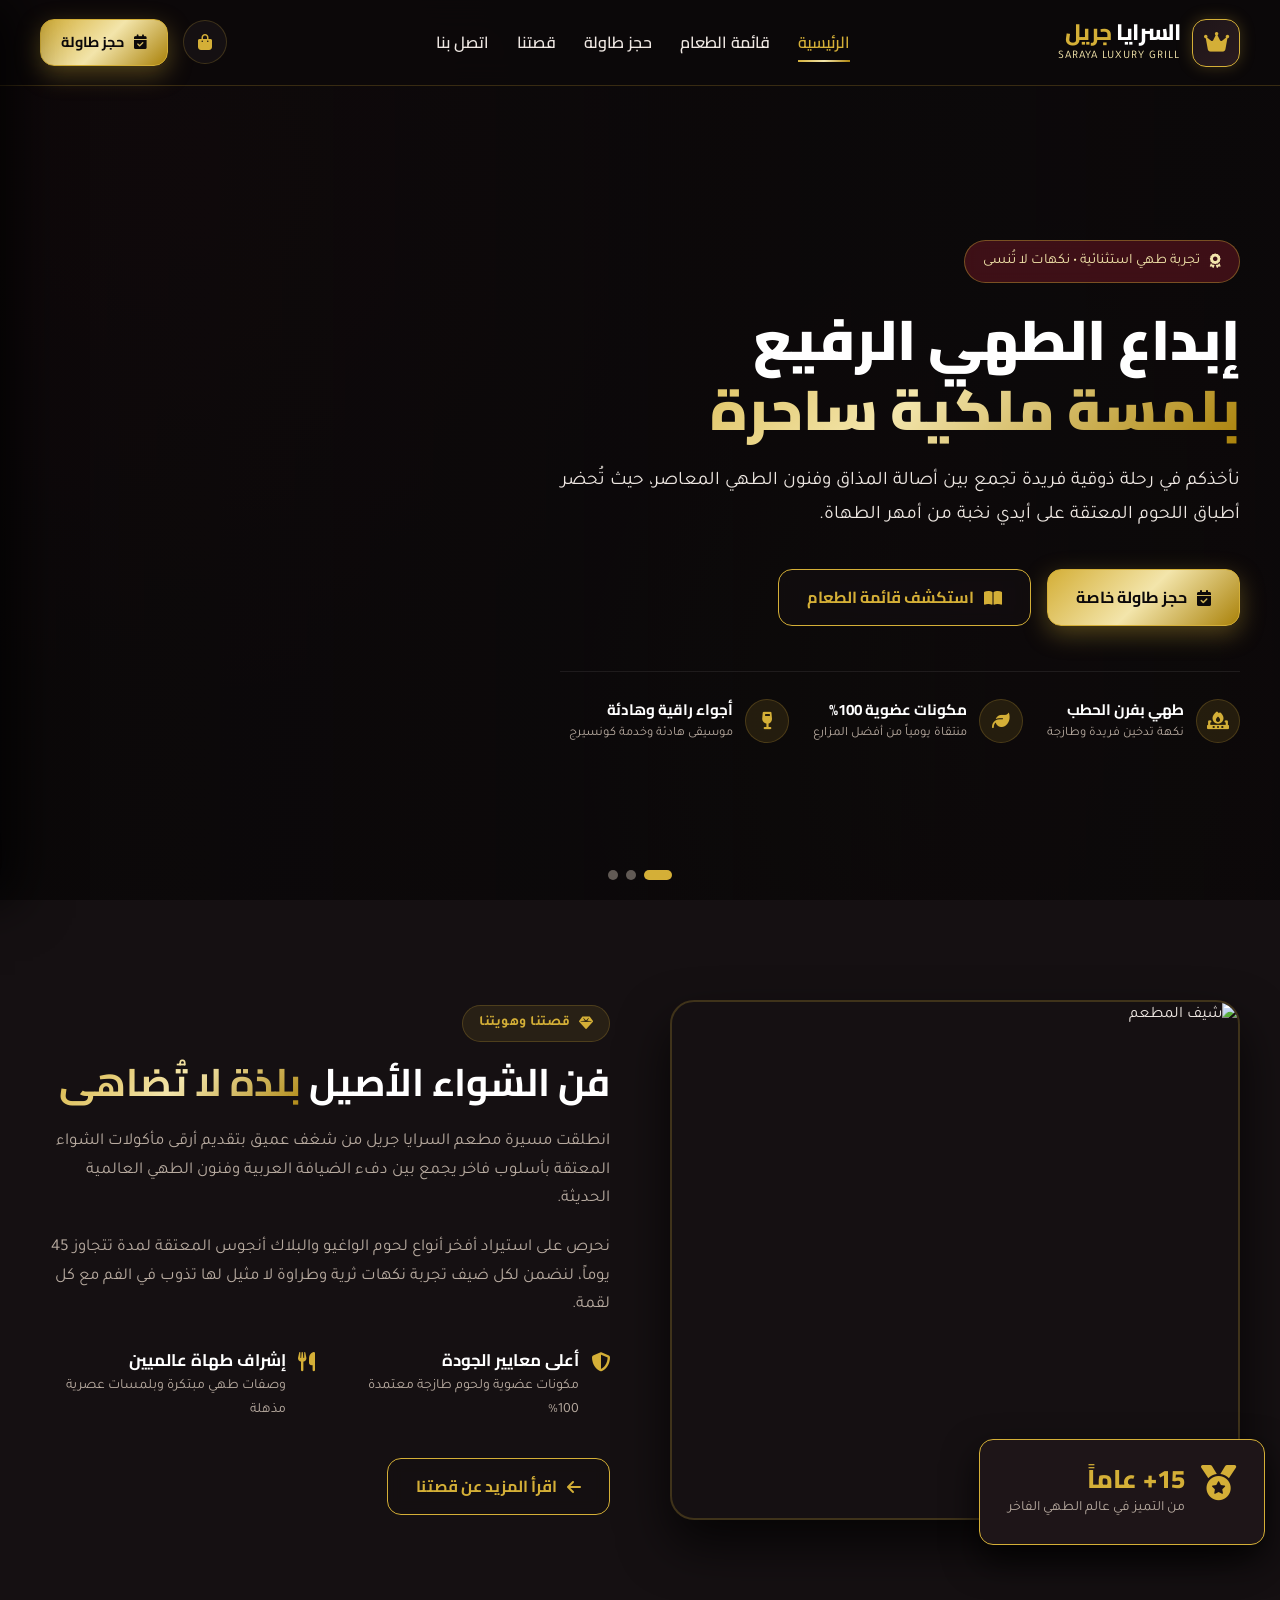
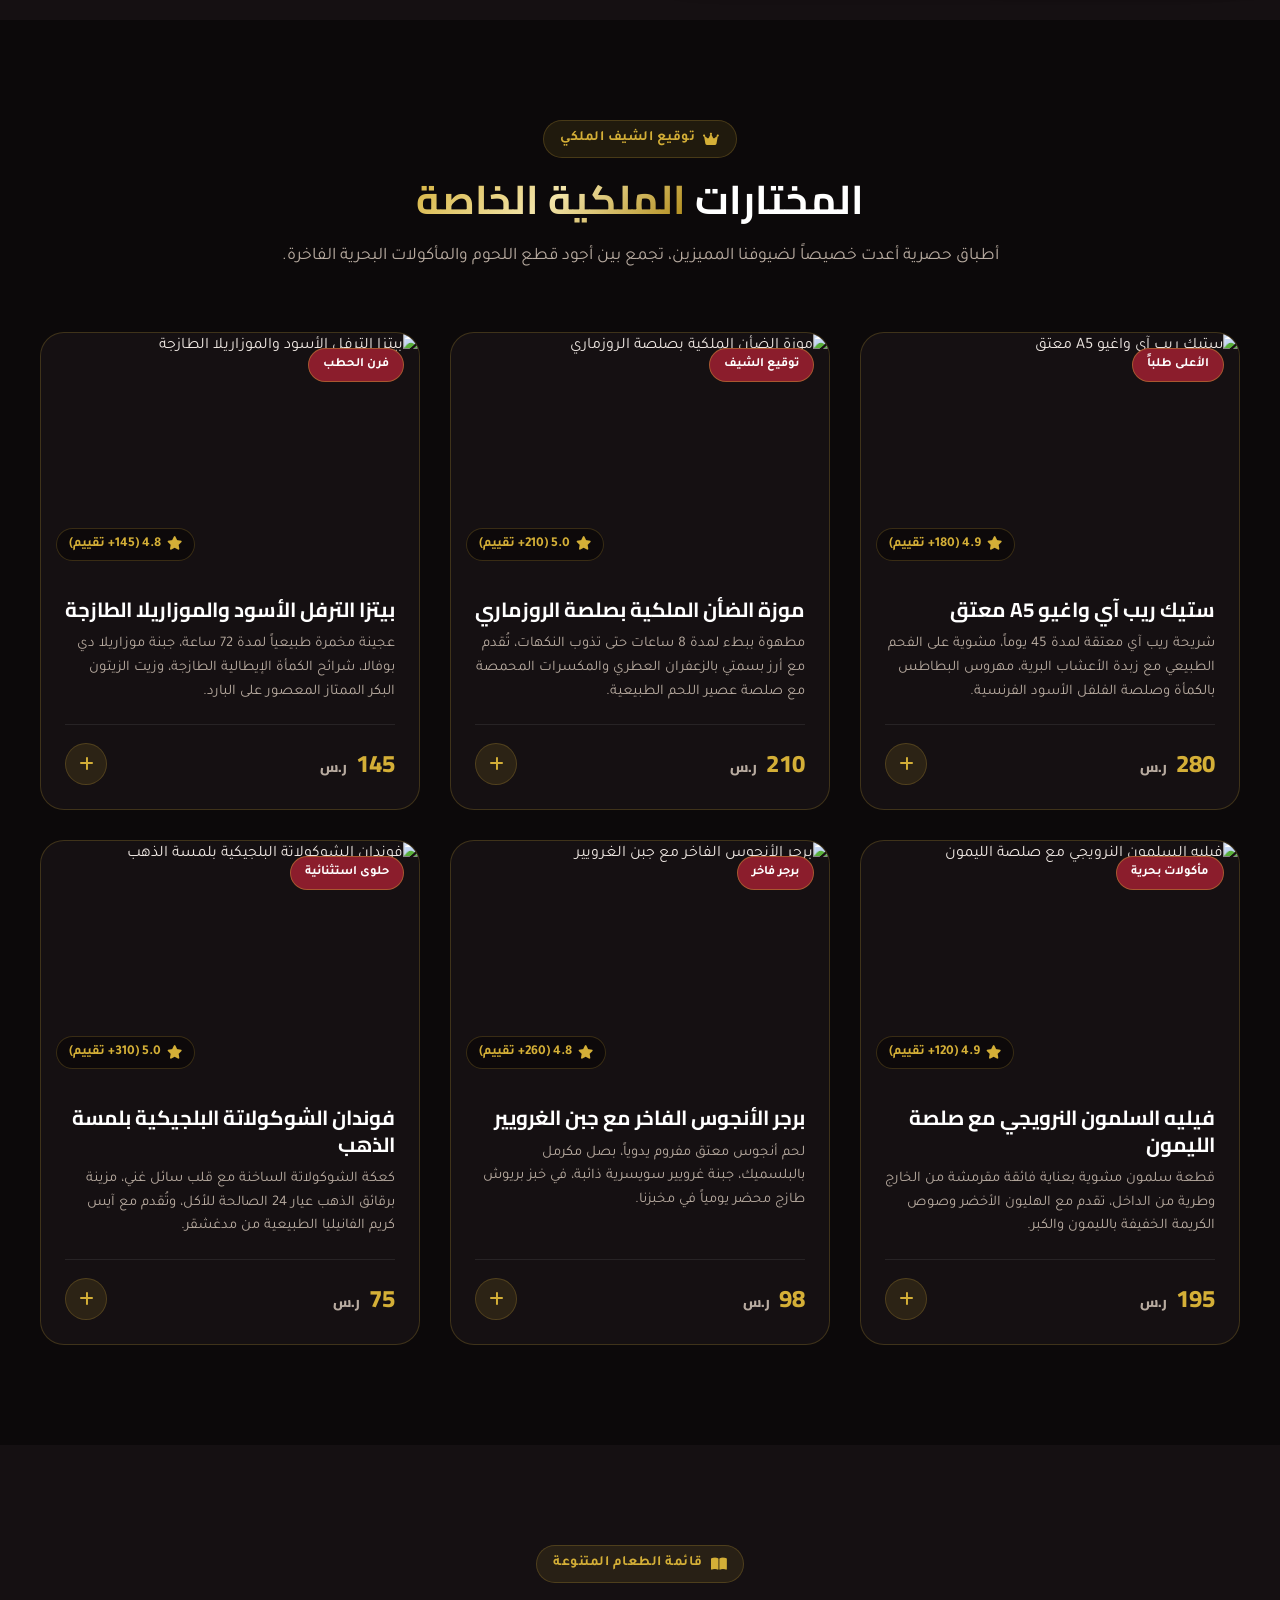
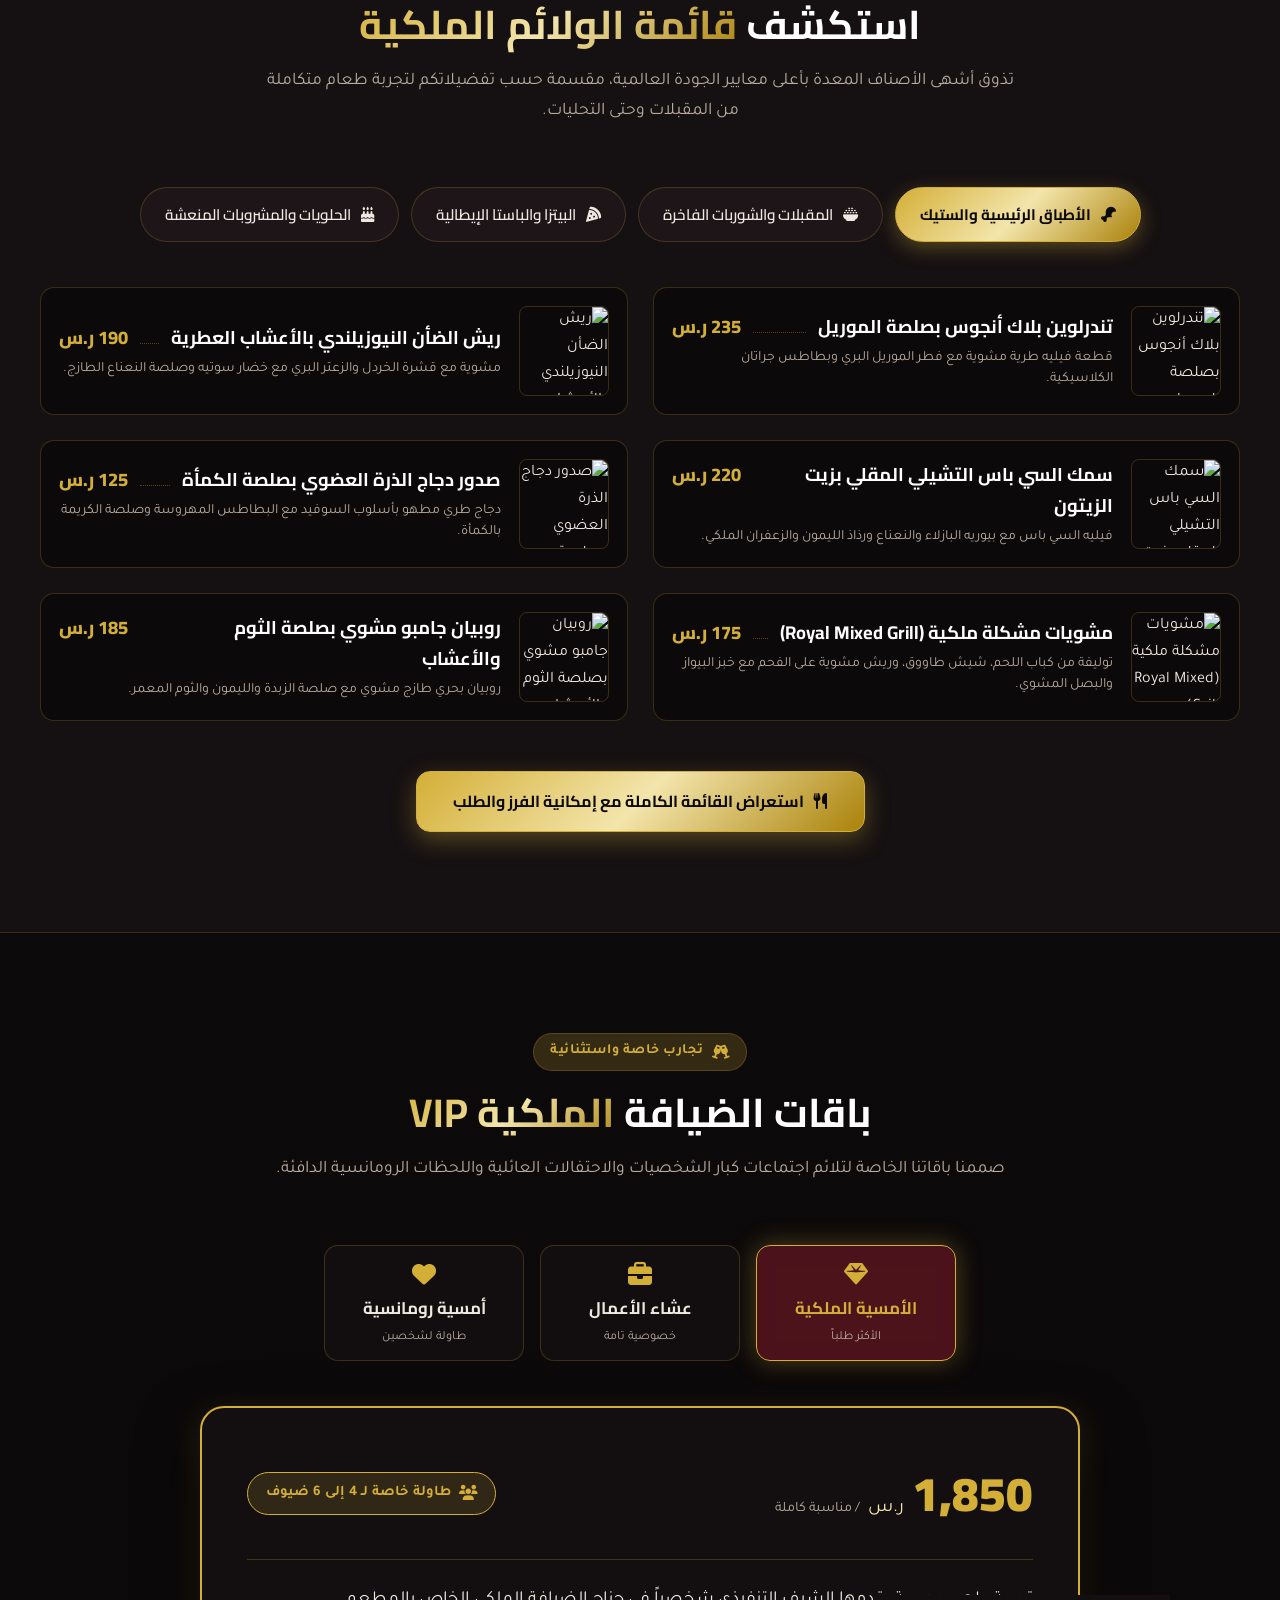
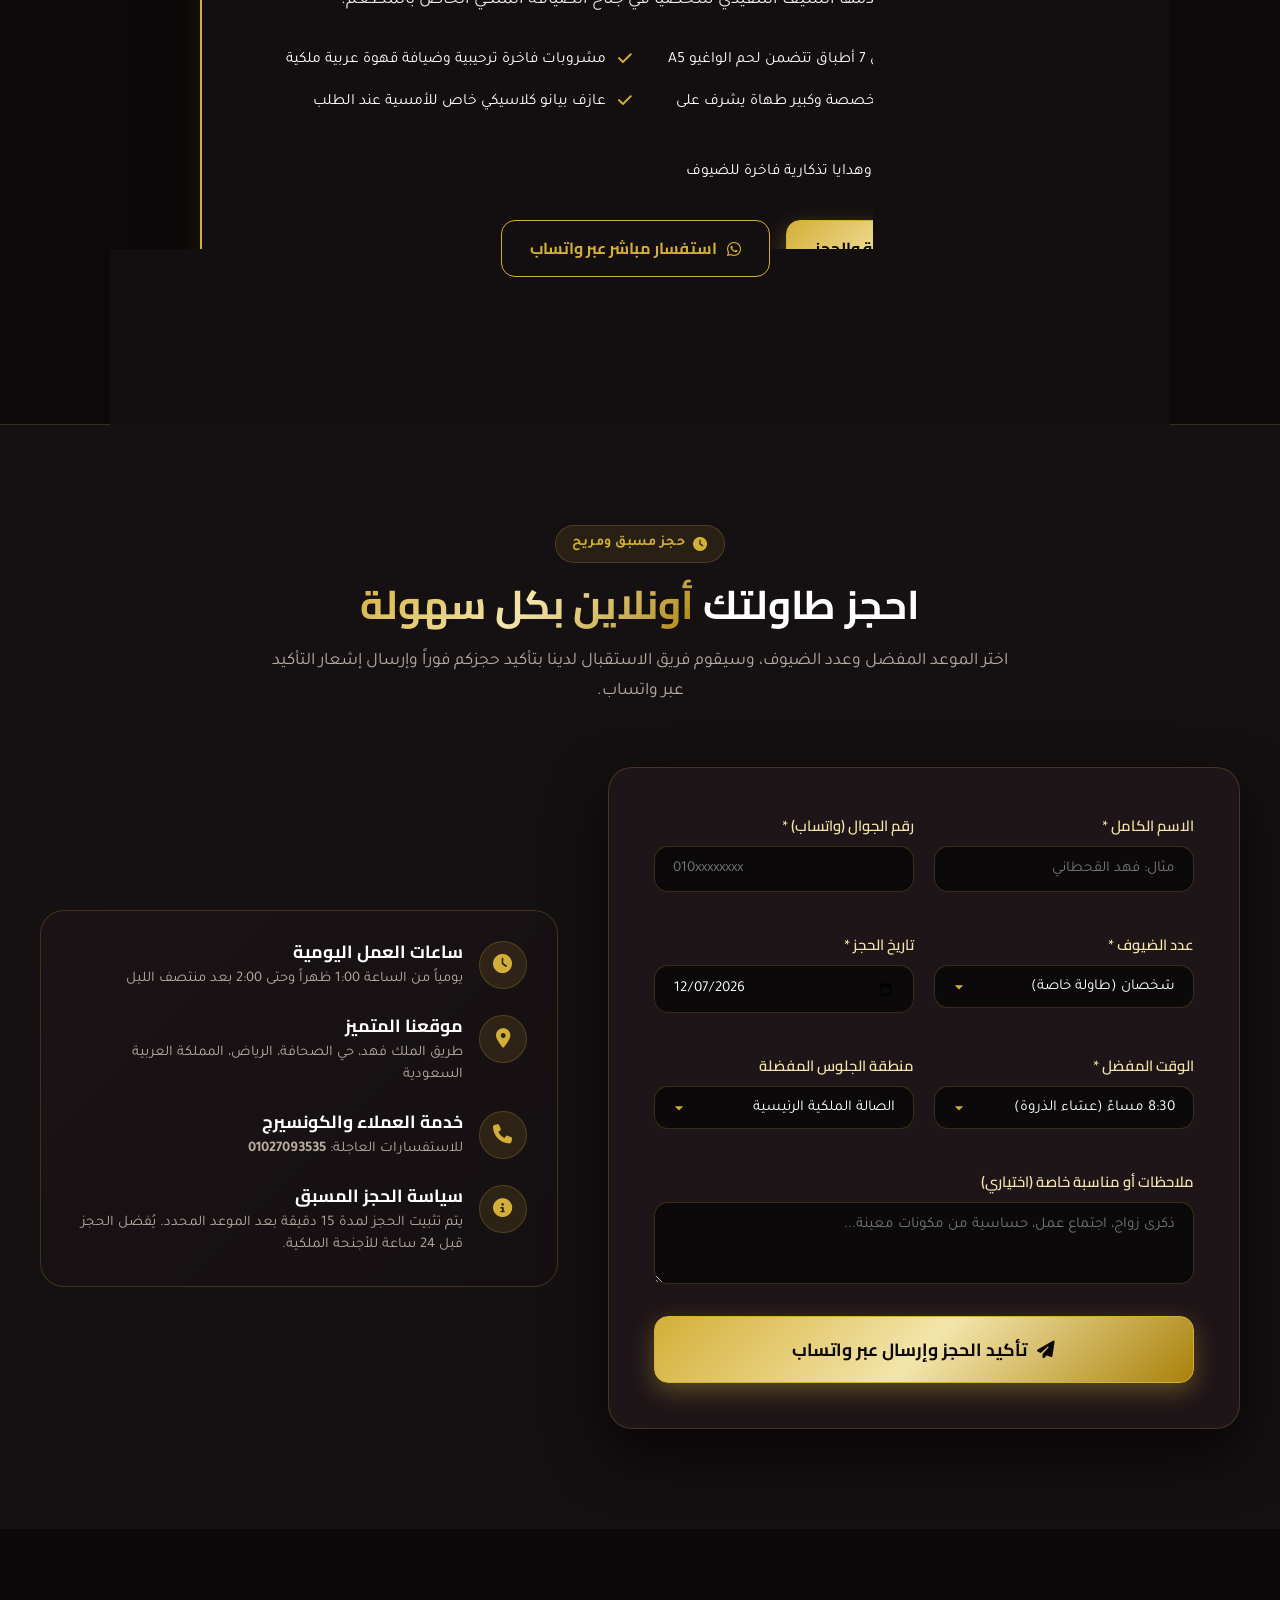
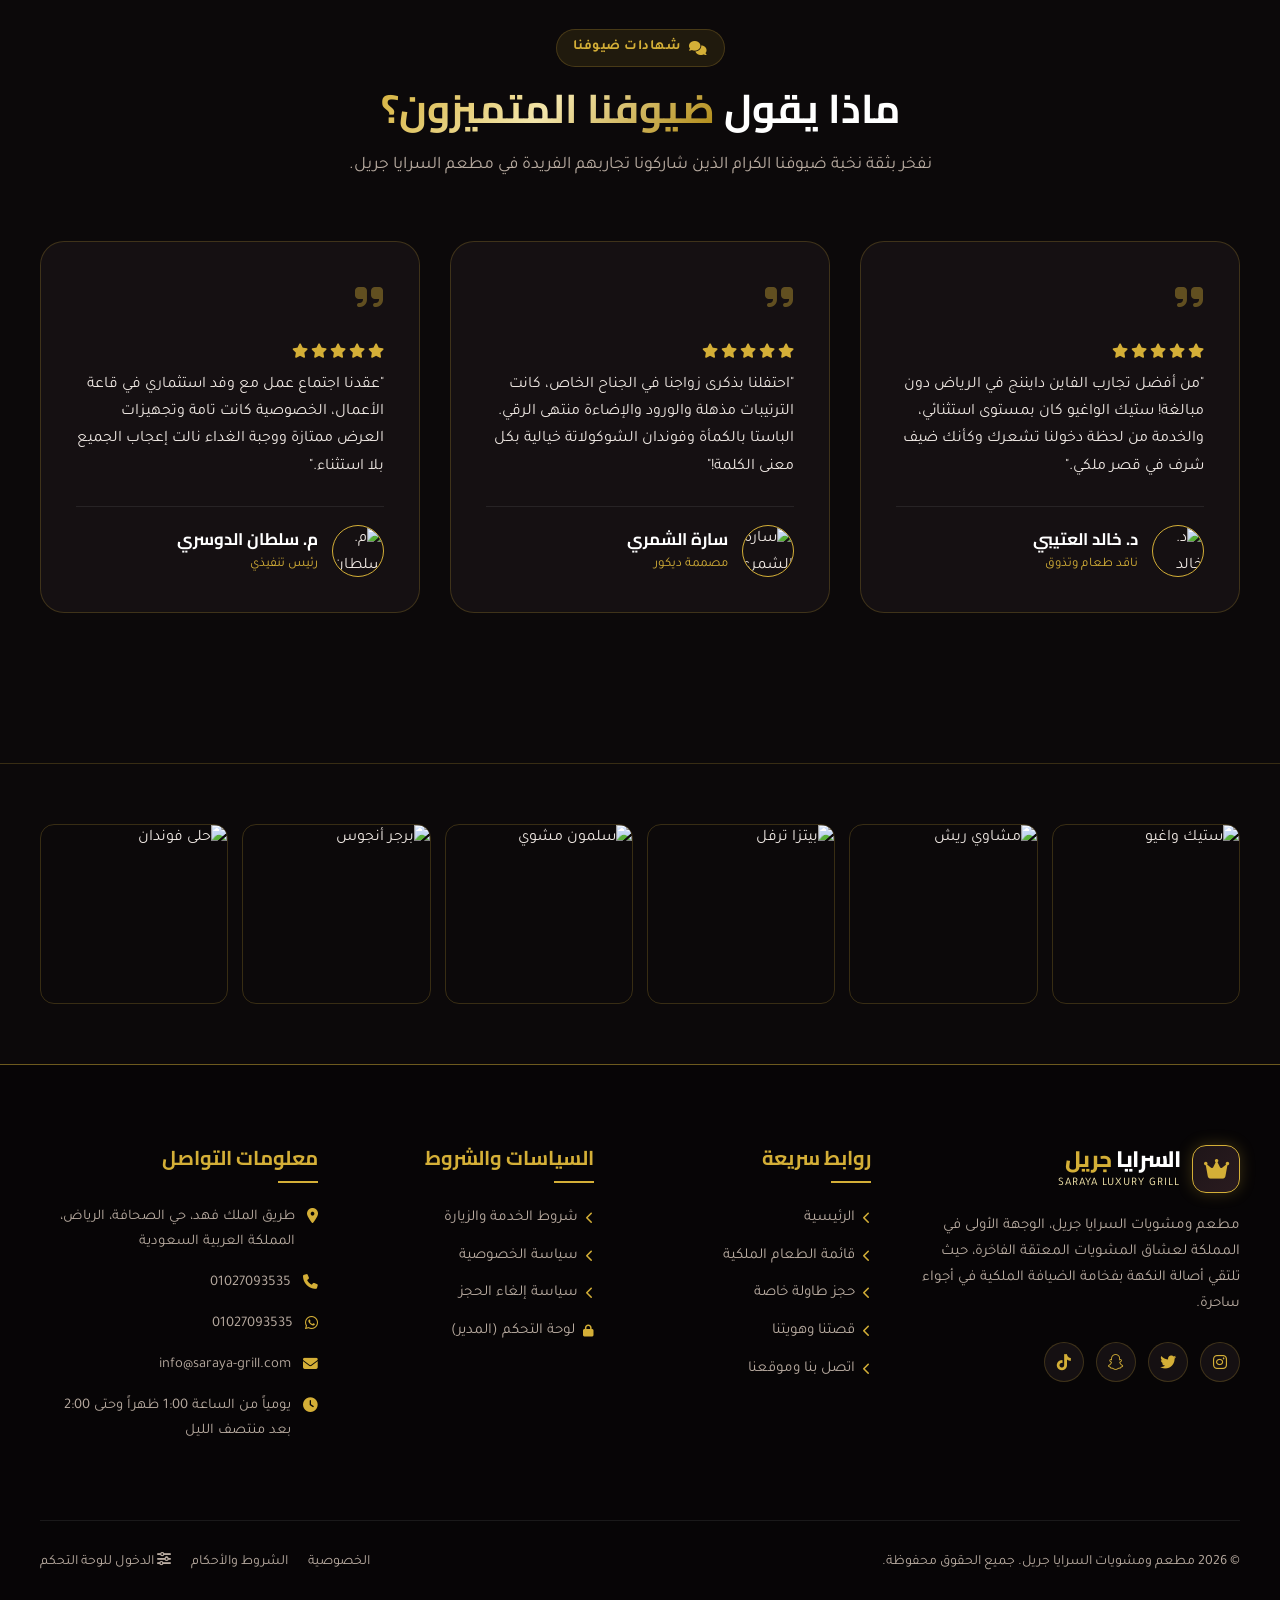
==== commit 2f9cddda: "Add full reservations management to admin dashboard and link WhatsApp to 01027093535" ====
--- a/index.html
+++ b/index.html
@@ -374,7 +374,7 @@
               </div>
               <div class="form-group">
                 <label class="form-label">رقم الجوال (واتساب) *</label>
-                <input type="tel" id="resPhone" class="form-control" placeholder="+966 5x xxx xxxx" required>
+                <input type="tel" id="resPhone" class="form-control" placeholder="010xxxxxxxx" required>
               </div>
             </div>
 
@@ -454,7 +454,7 @@
             <div class="info-icon"><i class="fa-solid fa-phone"></i></div>
             <div class="info-content">
               <h4>خدمة العملاء والكونسيرج</h4>
-              <p>للاستفسارات العاجلة: <strong class="rest-phone">+966 50 123 4567</strong></p>
+              <p>للاستفسارات العاجلة: <strong class="rest-phone">01027093535</strong></p>
             </div>
           </div>
 
@@ -623,11 +623,11 @@
           </div>
           <div class="footer-contact-item">
             <i class="fa-solid fa-phone"></i>
-            <span class="rest-phone">+966 50 123 4567</span>
+            <span class="rest-phone">01027093535</span>
           </div>
           <div class="footer-contact-item">
             <i class="fa-brands fa-whatsapp"></i>
-            <span class="rest-whatsapp">+966 50 123 4567</span>
+            <span class="rest-whatsapp">01027093535</span>
           </div>
           <div class="footer-contact-item">
             <i class="fa-solid fa-envelope"></i>
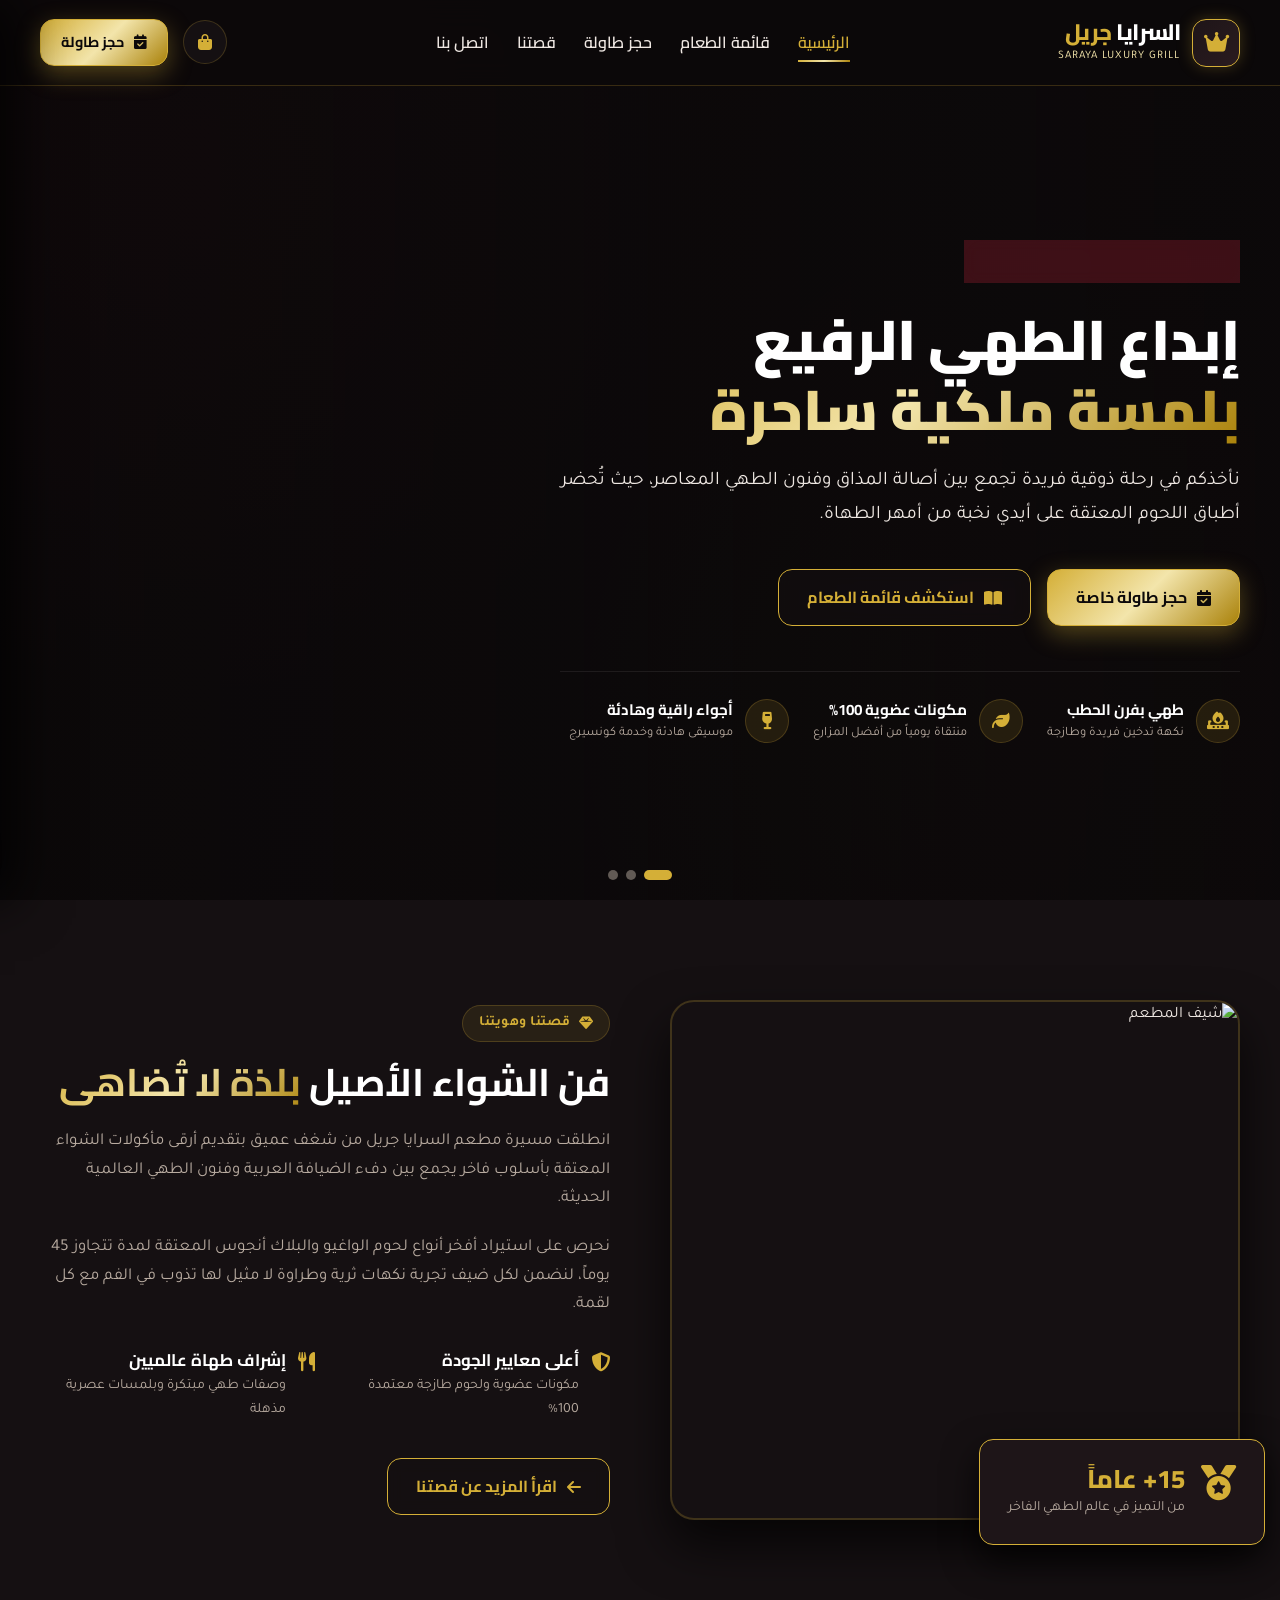
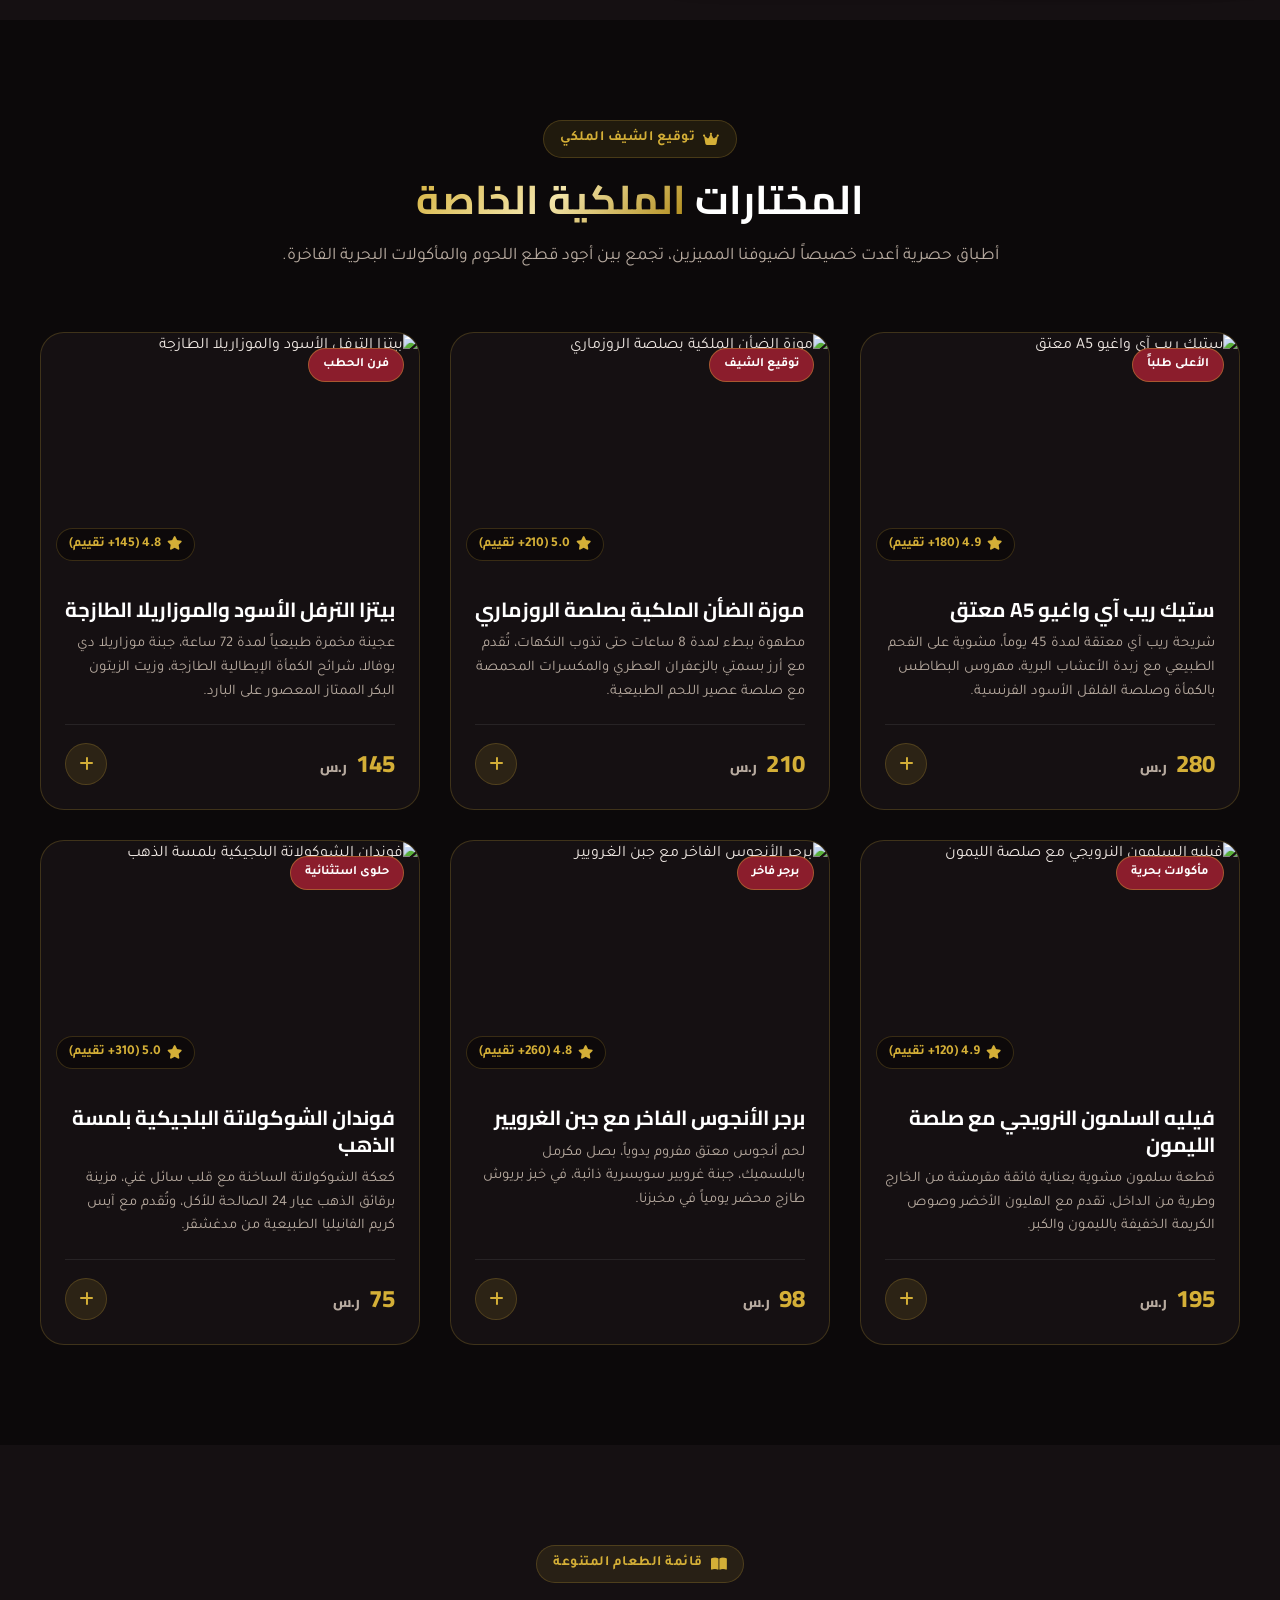
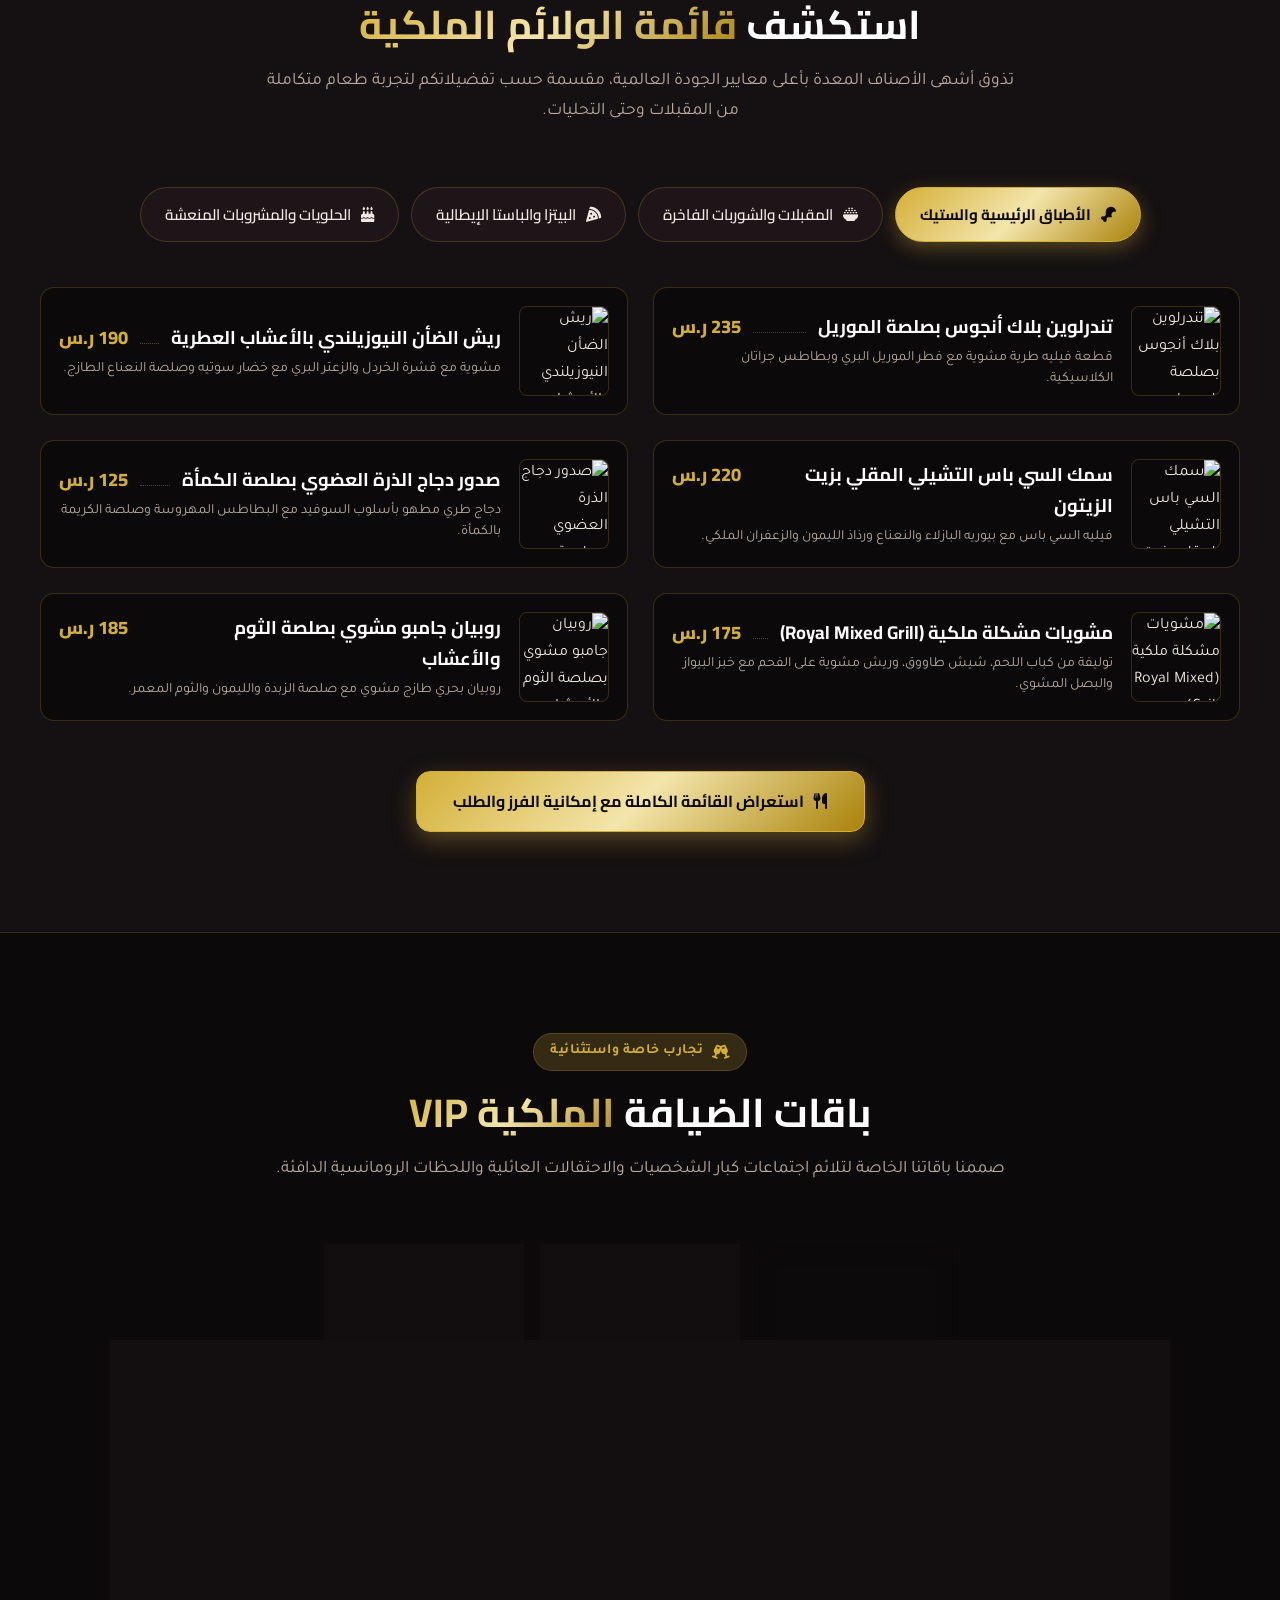
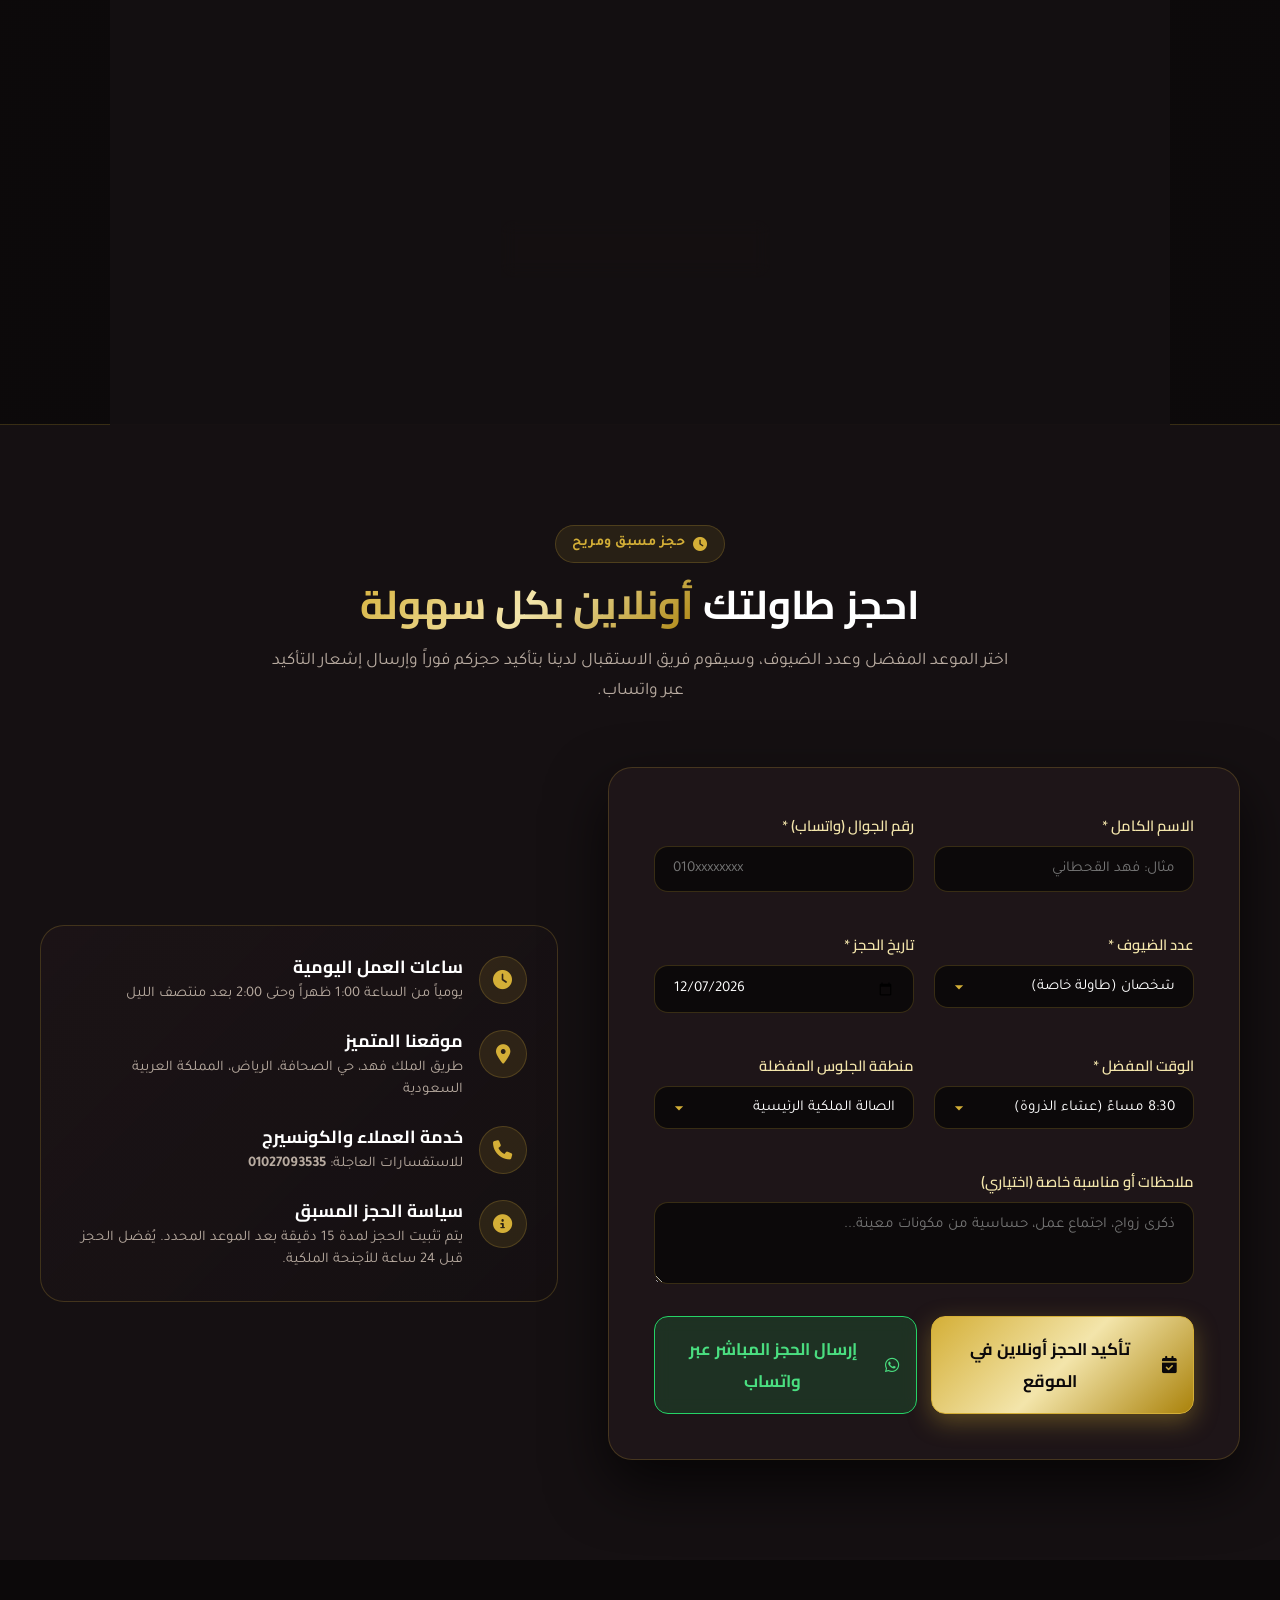
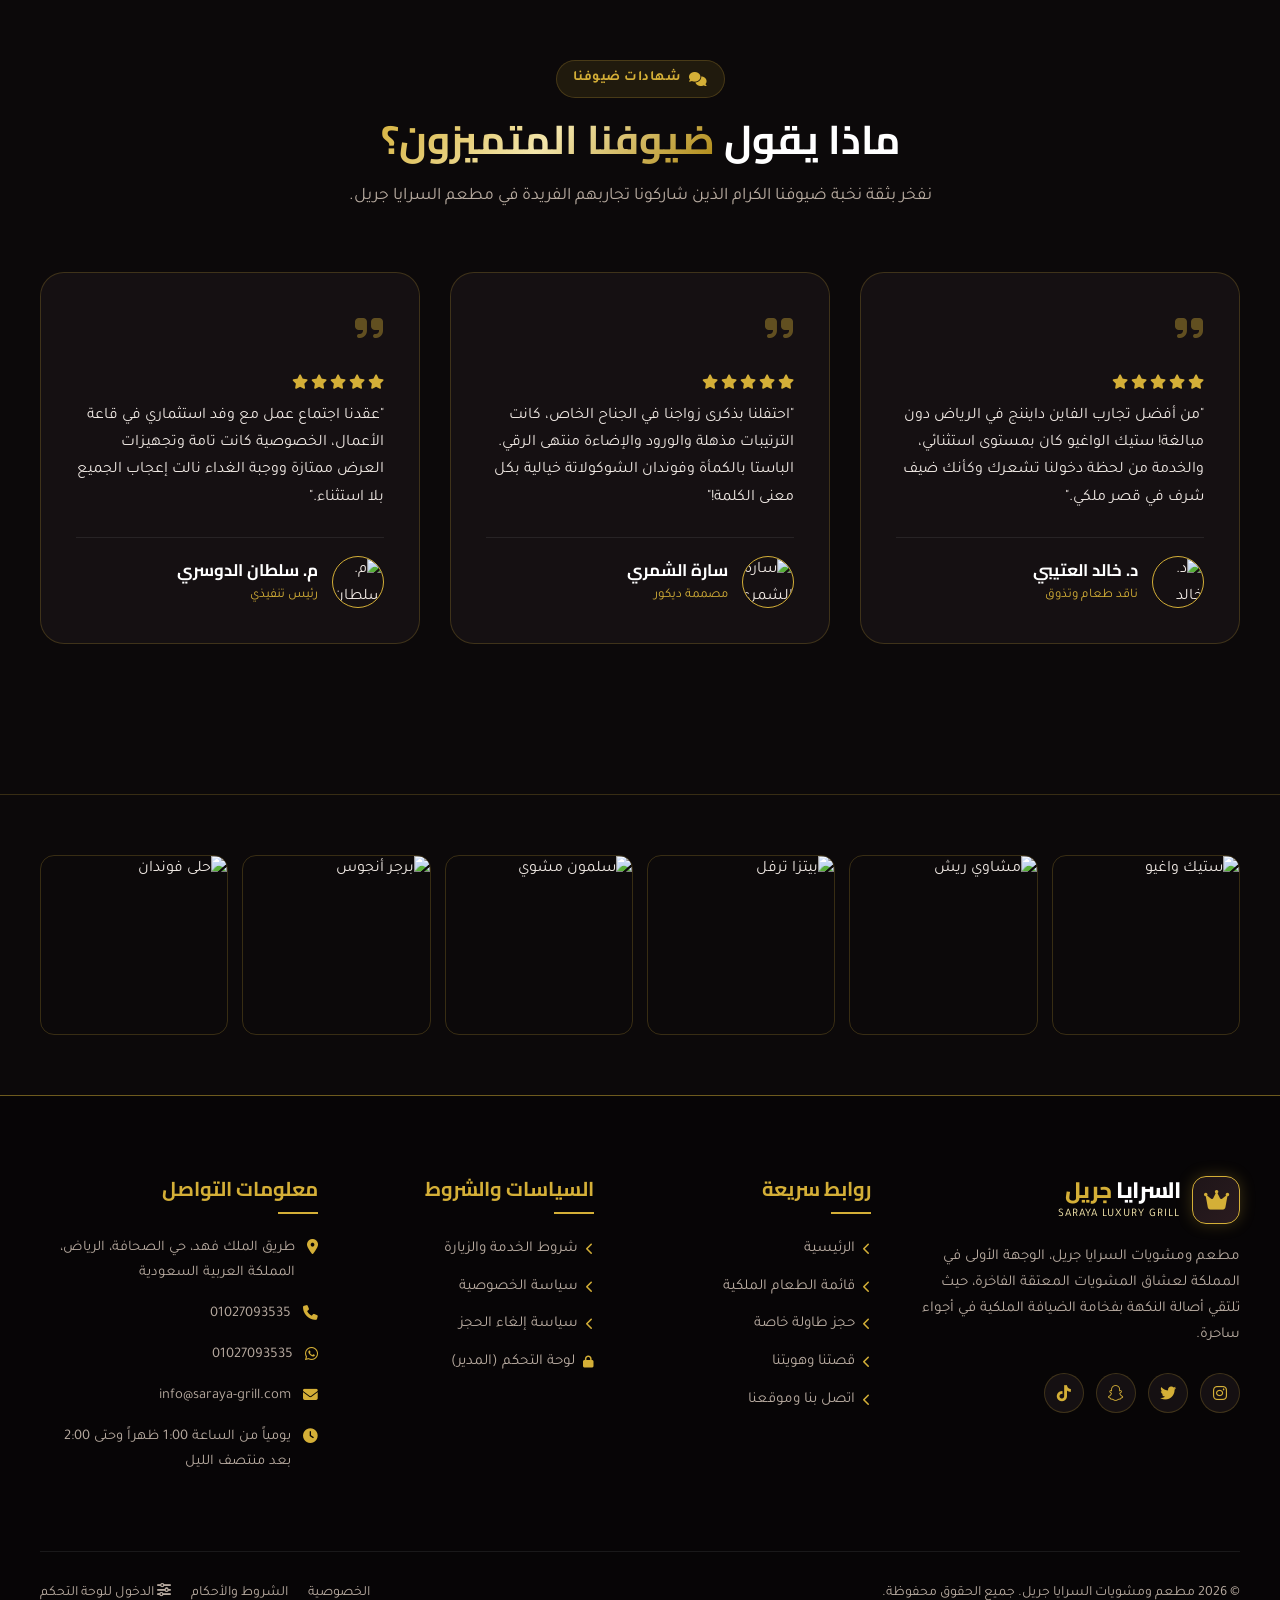
==== commit 8e0224bf: "Implement dual booking buttons, online confirmation modal, and Cloudflare KV cloud sync for reservat" ====
--- a/index.html
+++ b/index.html
@@ -427,9 +427,14 @@
               <textarea id="resNotes" class="form-control" rows="3" placeholder="ذكرى زواج، اجتماع عمل، حساسية من مكونات معينة..."></textarea>
             </div>
 
-            <button type="submit" class="btn-luxury" style="width: 100%; padding: 16px; font-size: 1.1rem;">
-              <i class="fa-solid fa-paper-plane"></i> تأكيد الحجز وإرسال عبر واتساب
-            </button>
+            <div style="display:flex; gap:14px; flex-wrap:wrap; margin-top:20px;">
+              <button type="button" onclick="SarayaApp.submitOnlineReservation()" class="btn-luxury" style="flex:1; min-width:240px; padding: 16px; font-size: 1.05rem;">
+                <i class="fa-solid fa-calendar-check"></i> تأكيد الحجز أونلاين في الموقع
+              </button>
+              <button type="button" onclick="SarayaApp.submitWhatsAppReservation()" class="btn-gold-outline" style="flex:1; min-width:240px; padding: 16px; font-size: 1.05rem; background: rgba(37, 211, 102, 0.15); border-color: #25d366; color: #4ade80;">
+                <i class="fa-brands fa-whatsapp"></i> إرسال الحجز المباشر عبر واتساب
+              </button>
+            </div>
           </form>
         </div>
 
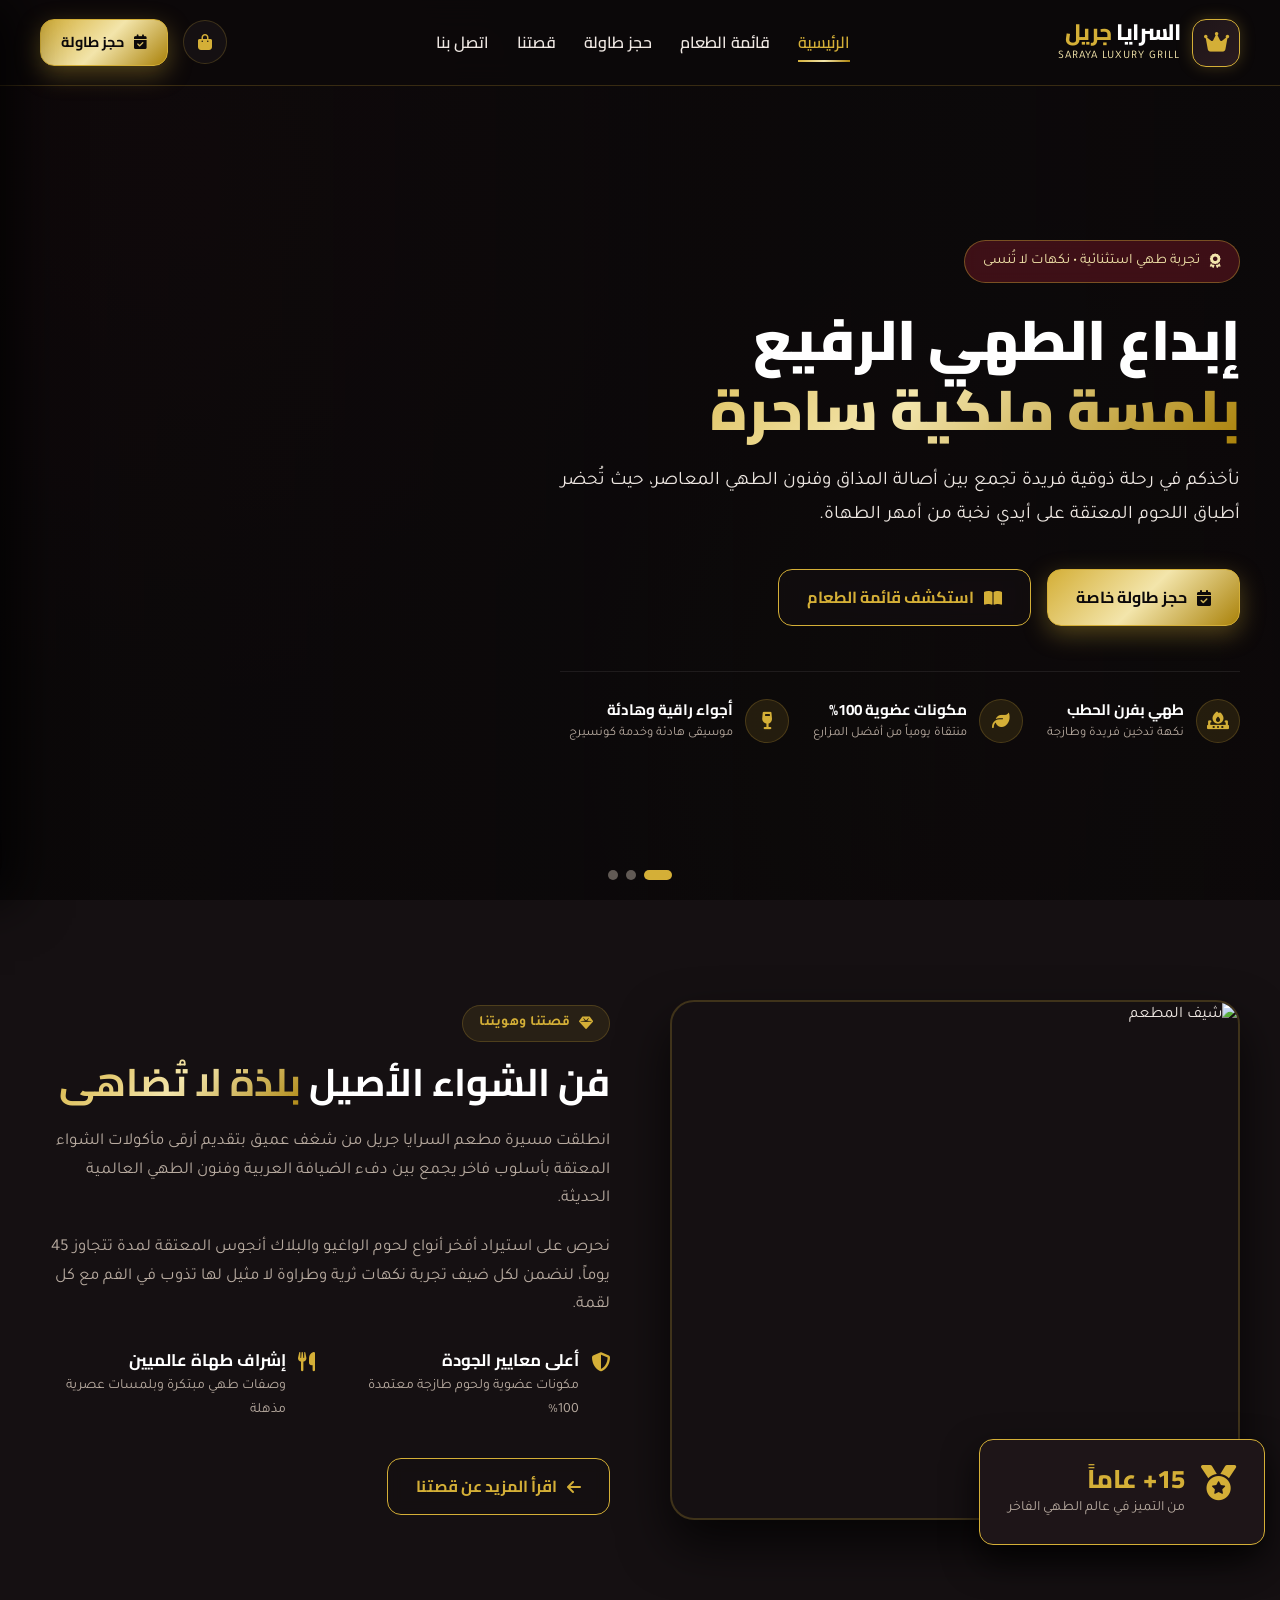
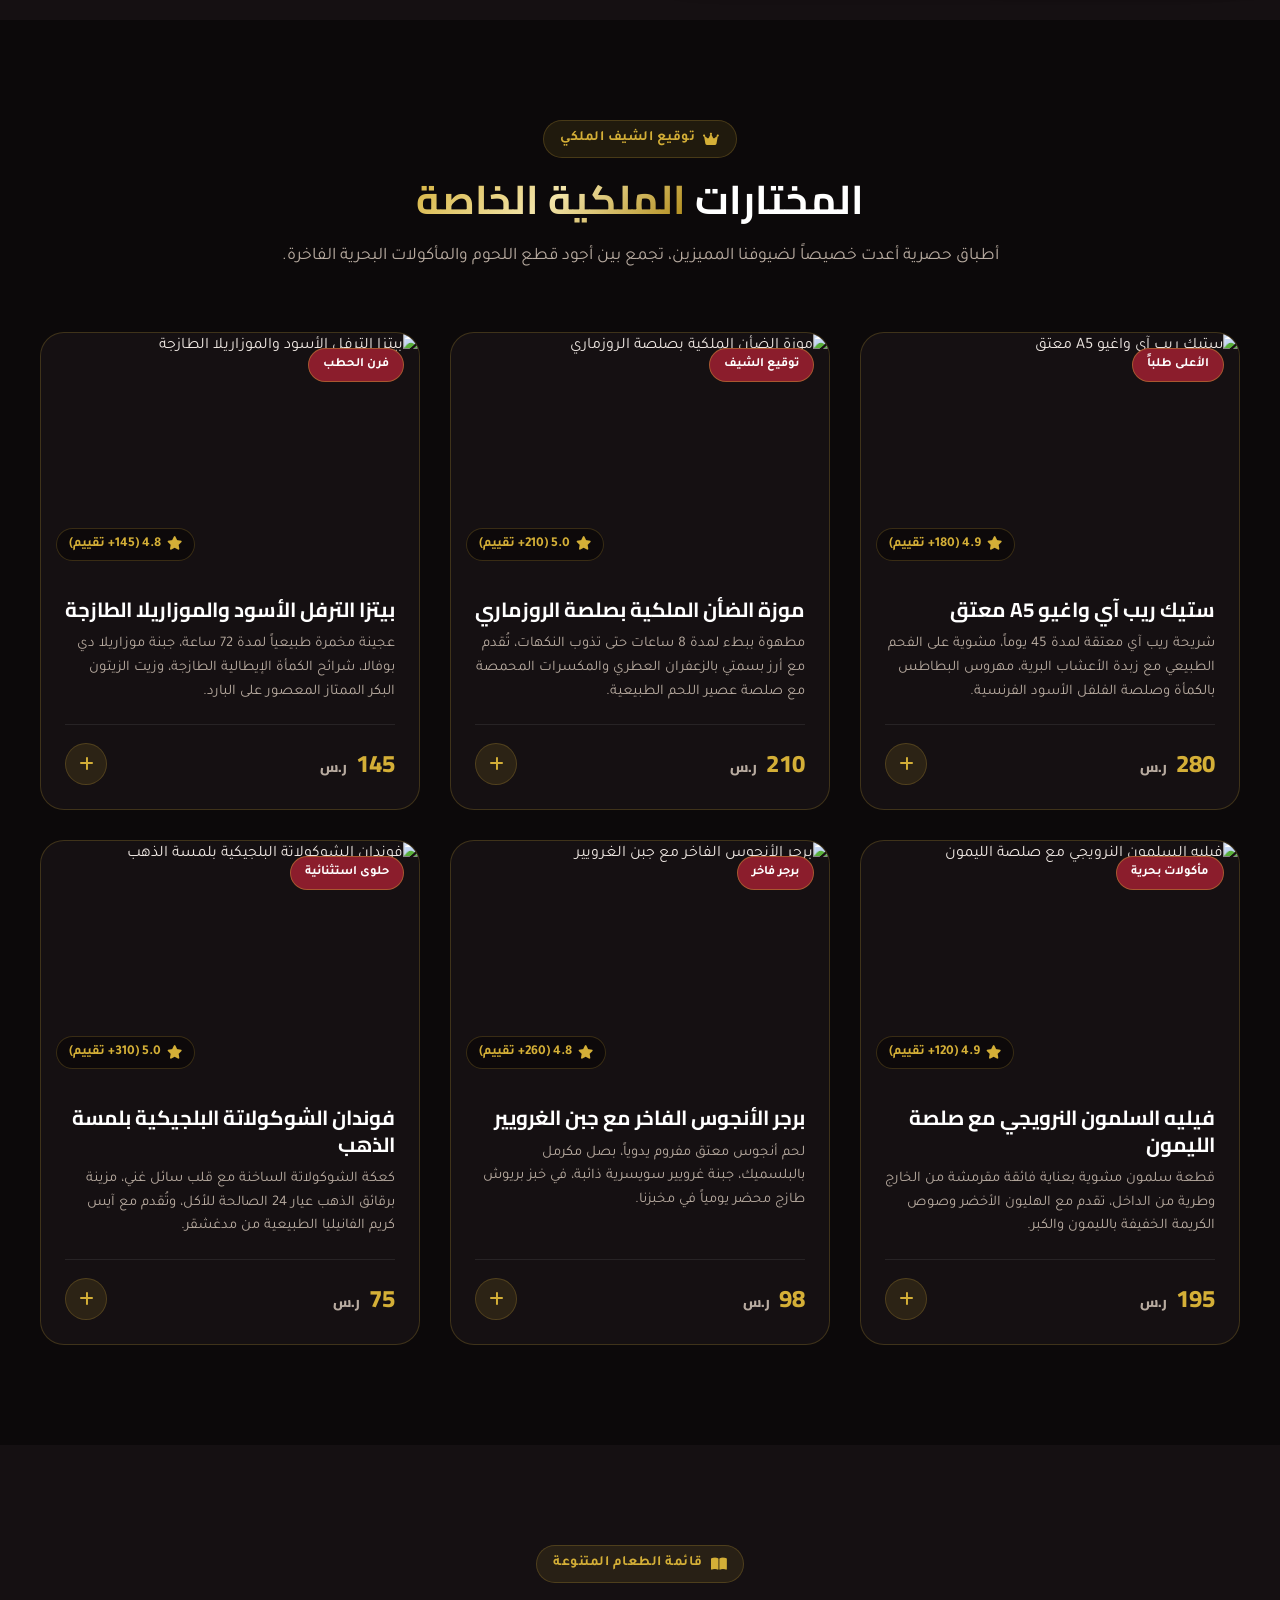
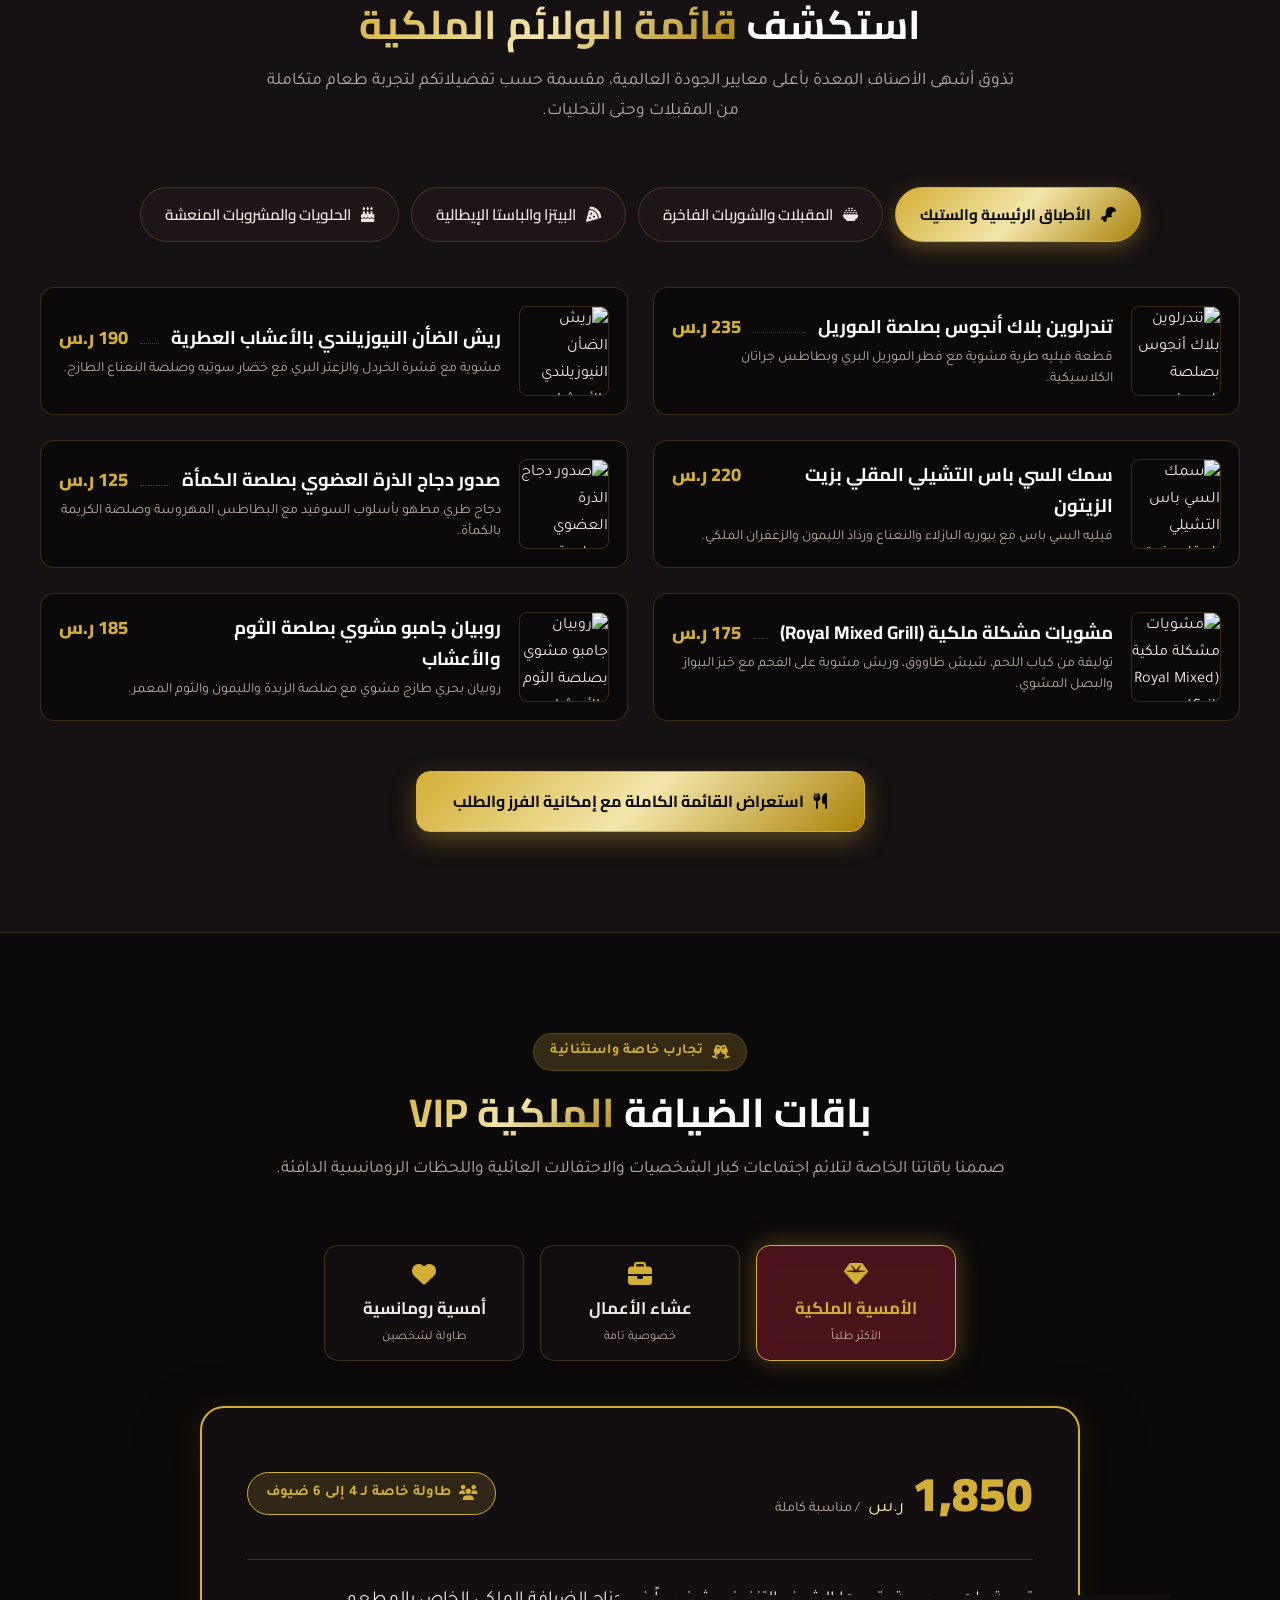
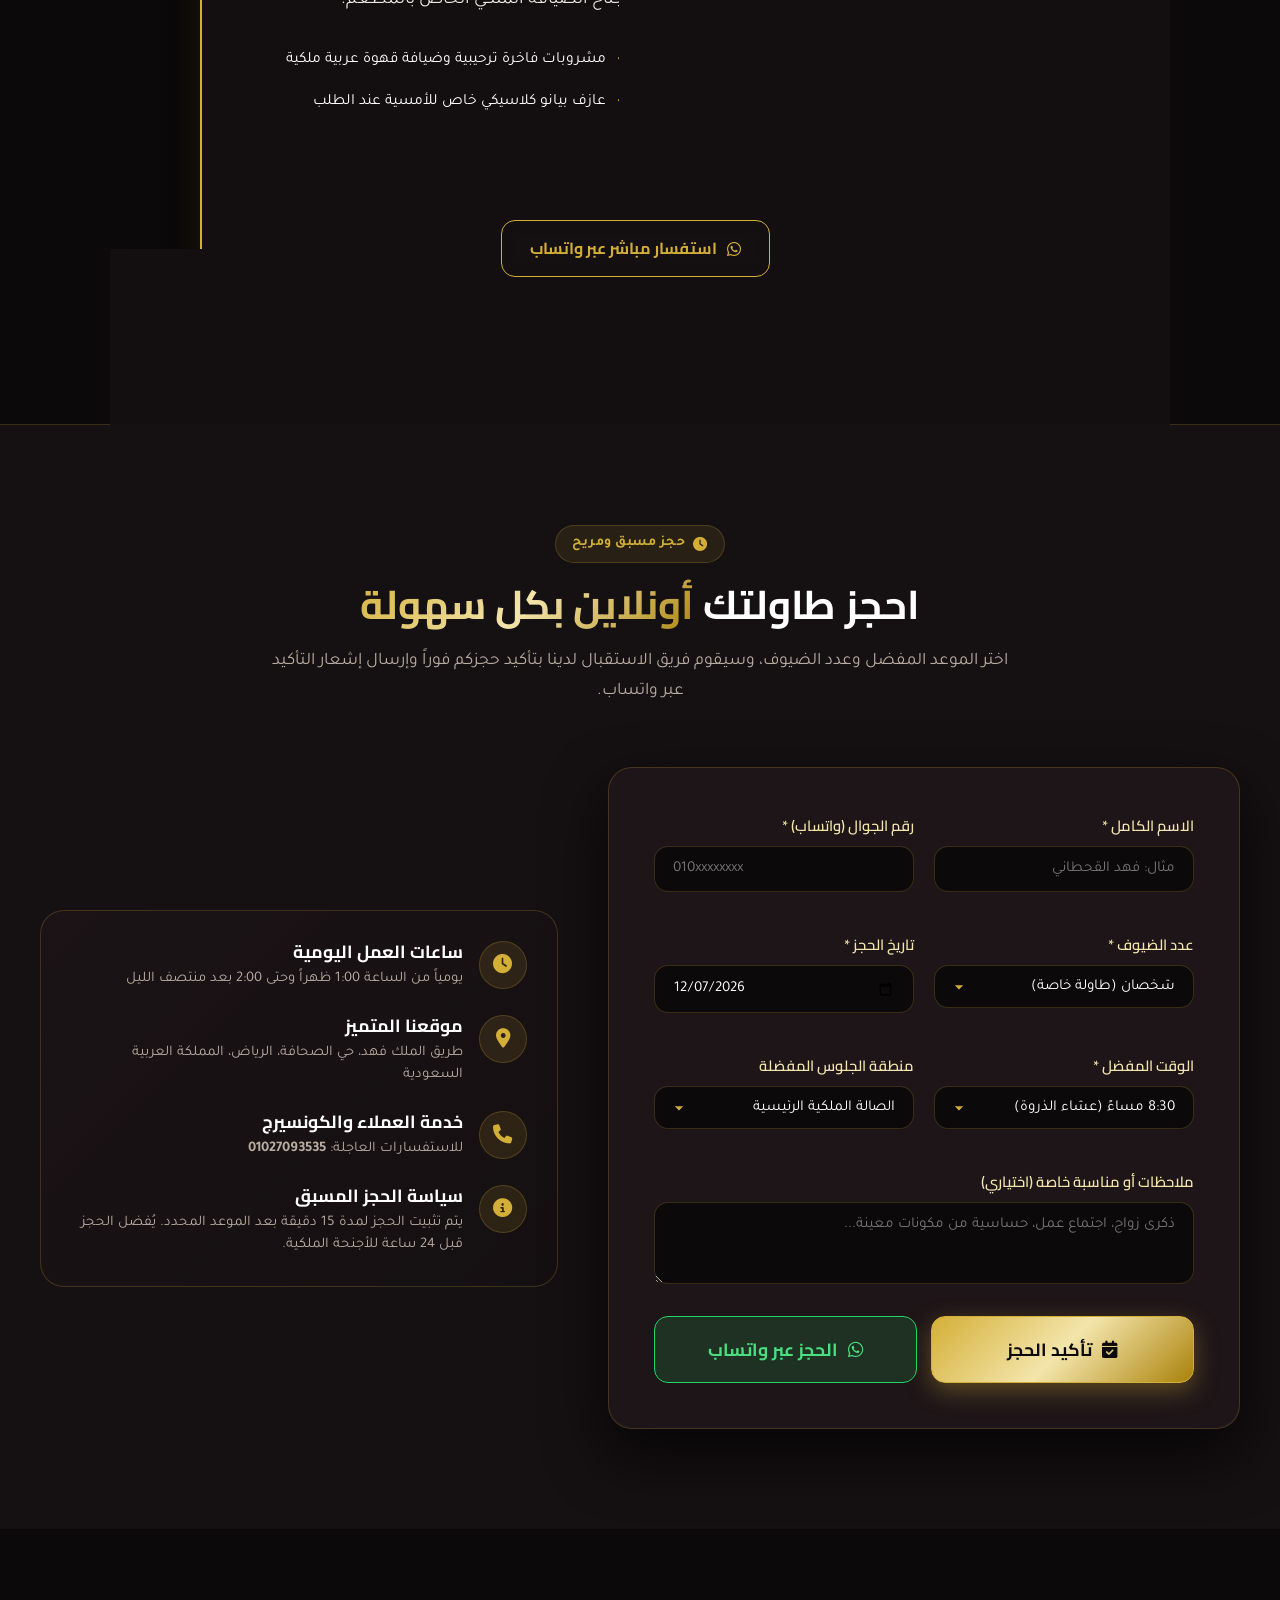
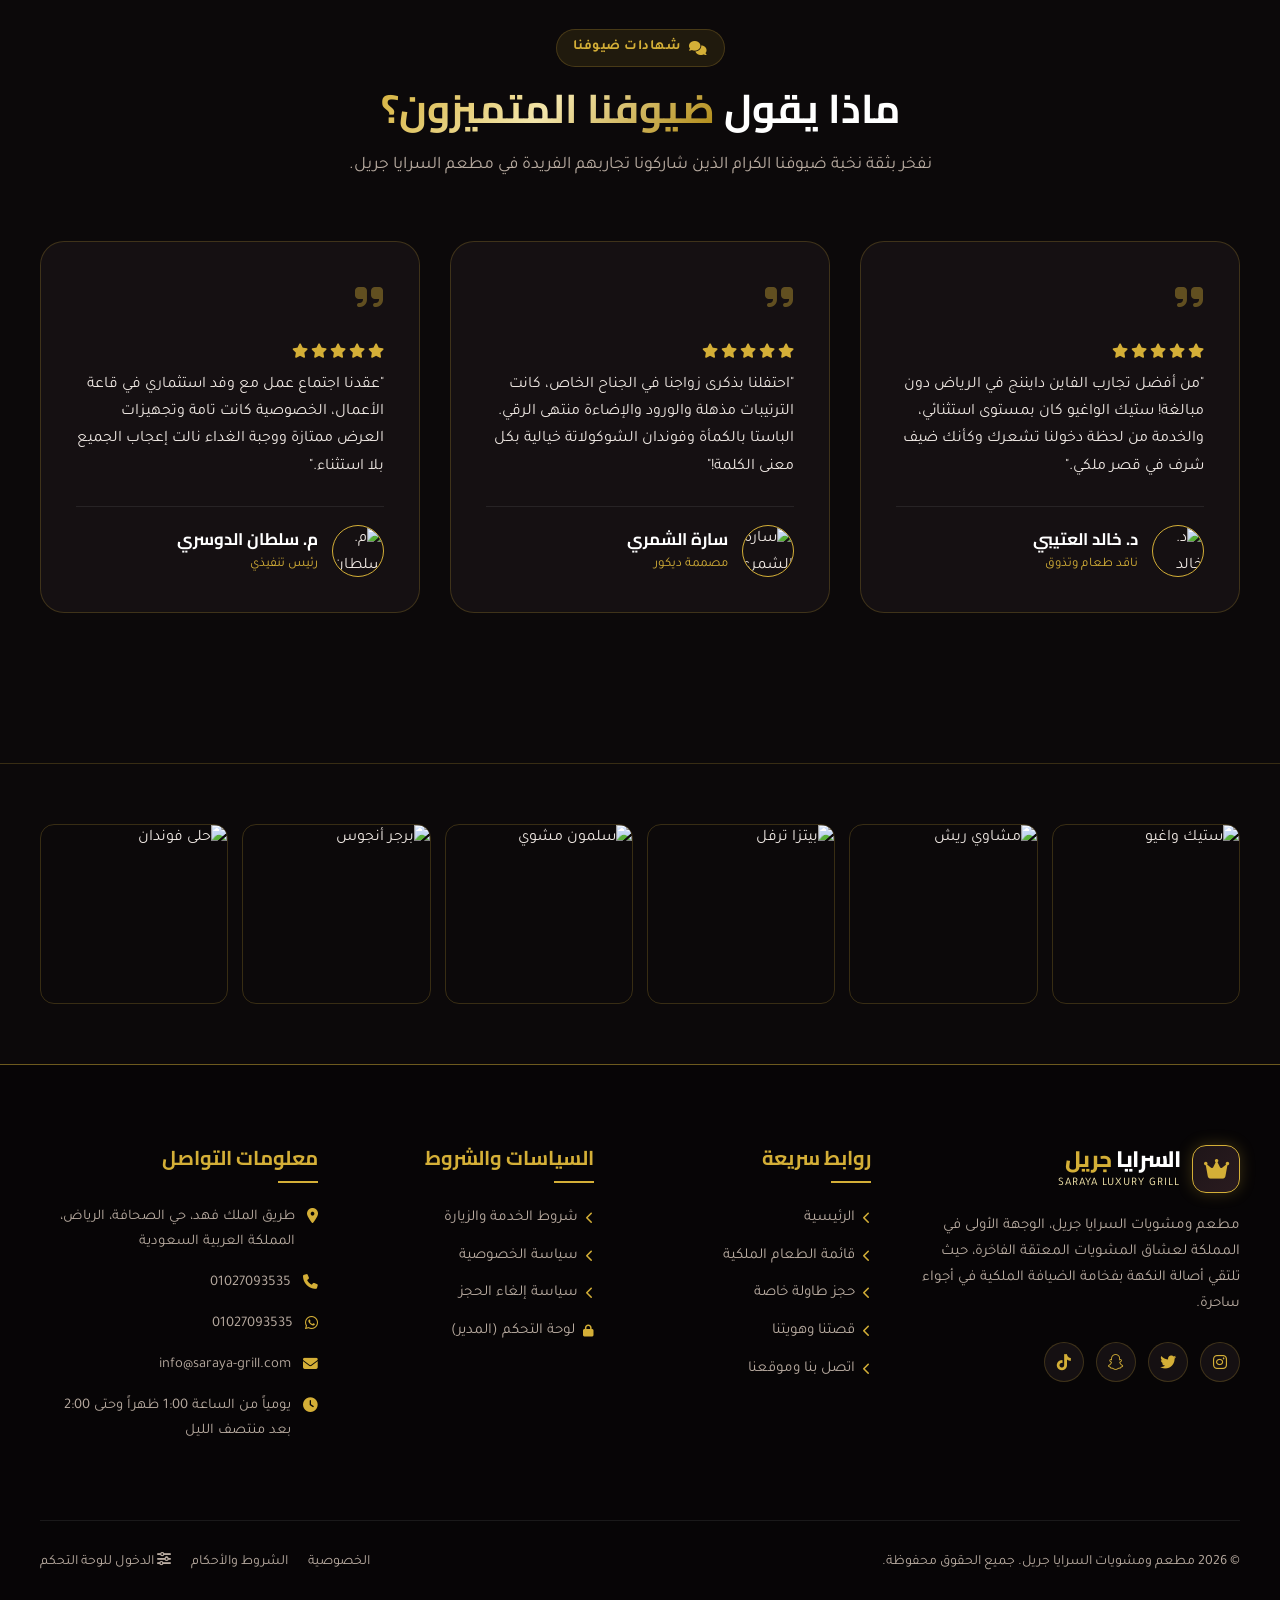
==== commit a35623aa: "Simplify reservation button labels to تأكيد الحجز and الحجز عبر واتساب" ====
--- a/index.html
+++ b/index.html
@@ -428,11 +428,11 @@
             </div>
 
             <div style="display:flex; gap:14px; flex-wrap:wrap; margin-top:20px;">
-              <button type="button" onclick="SarayaApp.submitOnlineReservation()" class="btn-luxury" style="flex:1; min-width:240px; padding: 16px; font-size: 1.05rem;">
-                <i class="fa-solid fa-calendar-check"></i> تأكيد الحجز أونلاين في الموقع
+              <button type="button" onclick="SarayaApp.submitOnlineReservation()" class="btn-luxury" style="flex:1; min-width:220px; padding: 16px; font-size: 1.1rem;">
+                <i class="fa-solid fa-calendar-check"></i> تأكيد الحجز
               </button>
-              <button type="button" onclick="SarayaApp.submitWhatsAppReservation()" class="btn-gold-outline" style="flex:1; min-width:240px; padding: 16px; font-size: 1.05rem; background: rgba(37, 211, 102, 0.15); border-color: #25d366; color: #4ade80;">
-                <i class="fa-brands fa-whatsapp"></i> إرسال الحجز المباشر عبر واتساب
+              <button type="button" onclick="SarayaApp.submitWhatsAppReservation()" class="btn-gold-outline" style="flex:1; min-width:220px; padding: 16px; font-size: 1.1rem; background: rgba(37, 211, 102, 0.15); border-color: #25d366; color: #4ade80;">
+                <i class="fa-brands fa-whatsapp"></i> الحجز عبر واتساب
               </button>
             </div>
           </form>
